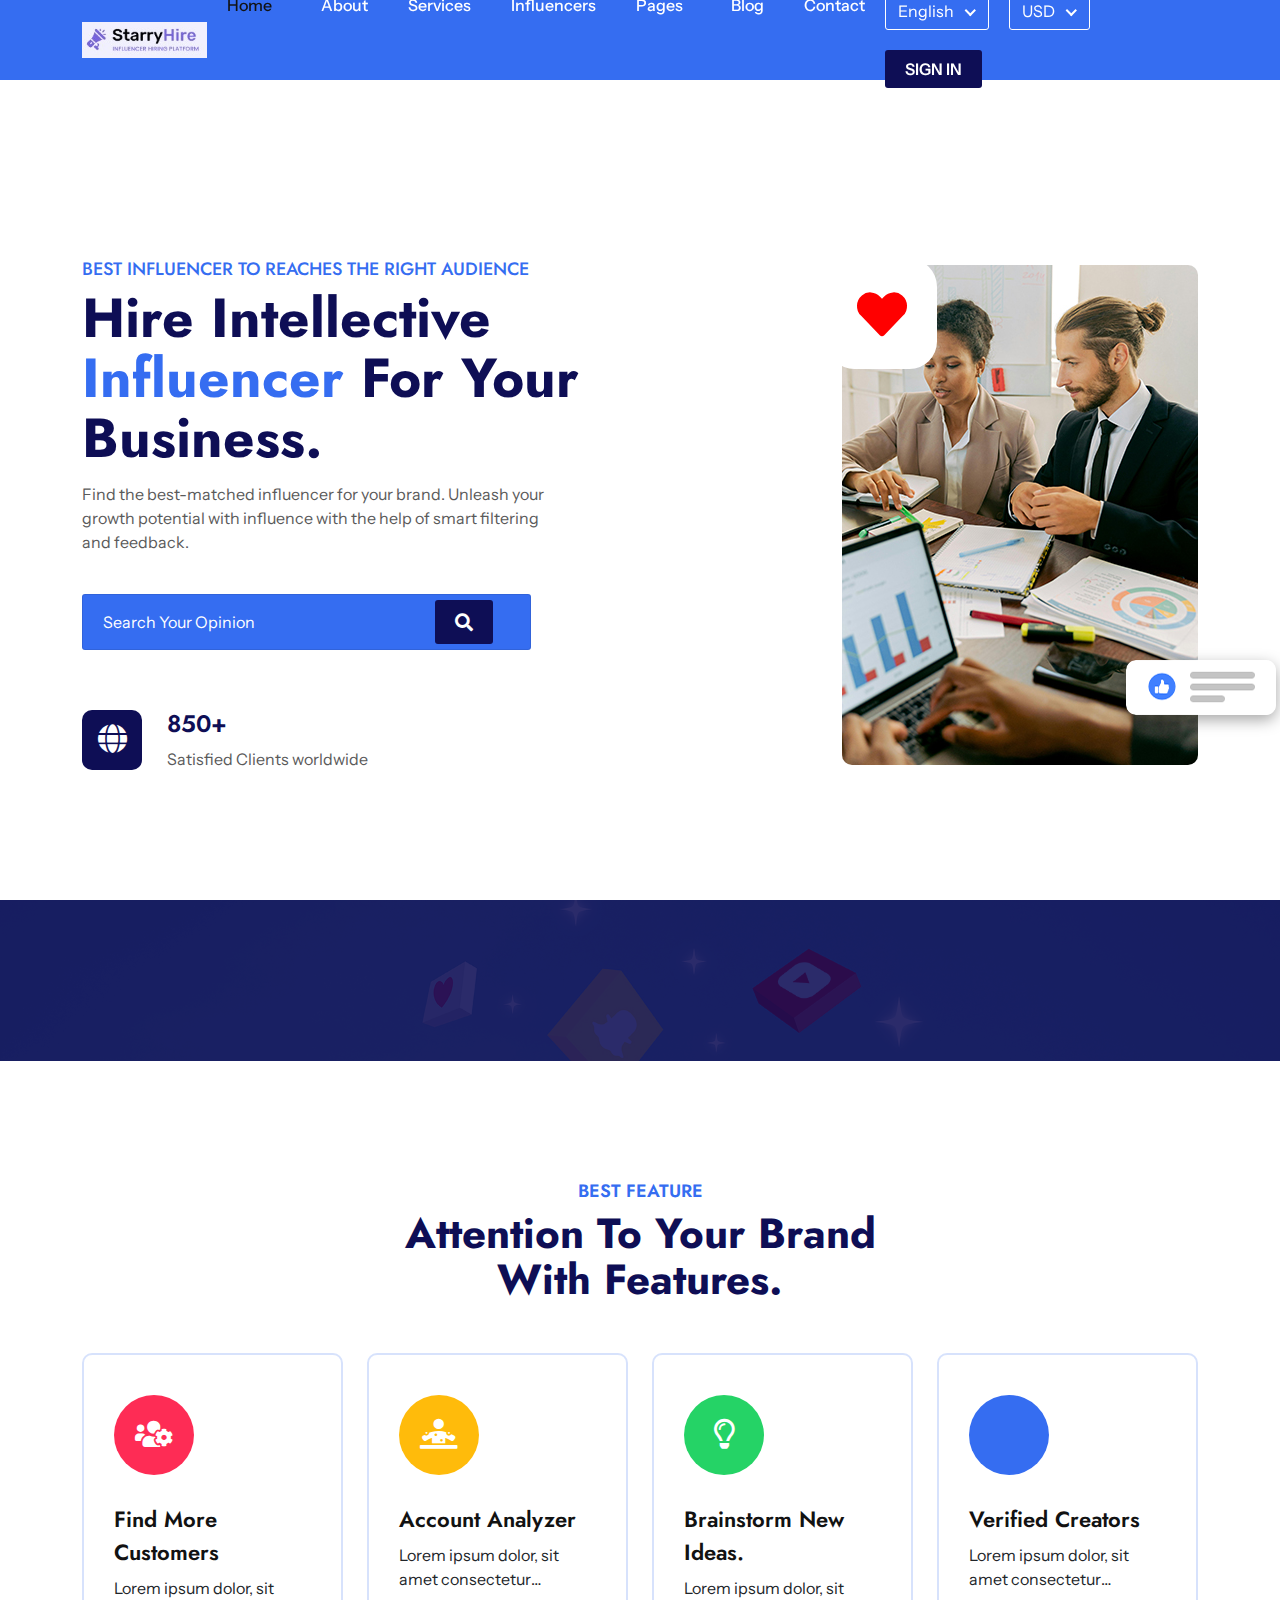
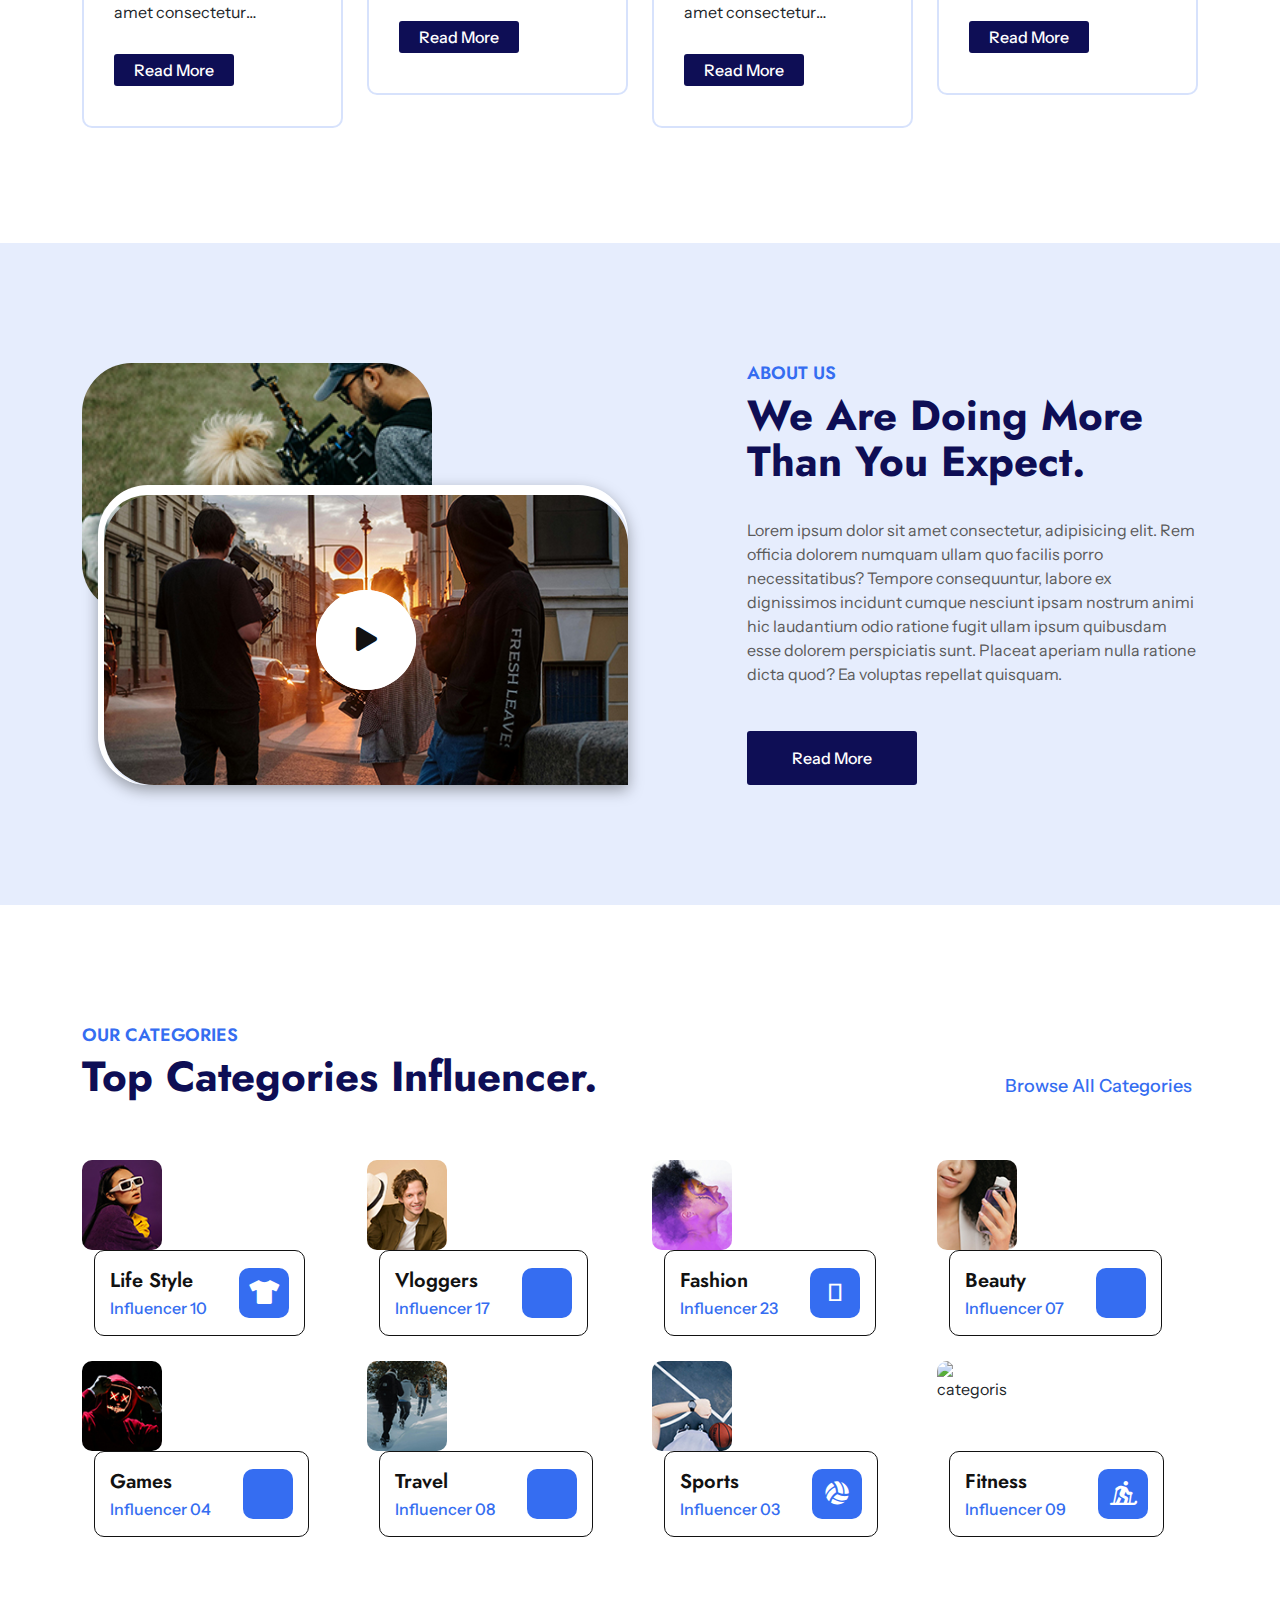
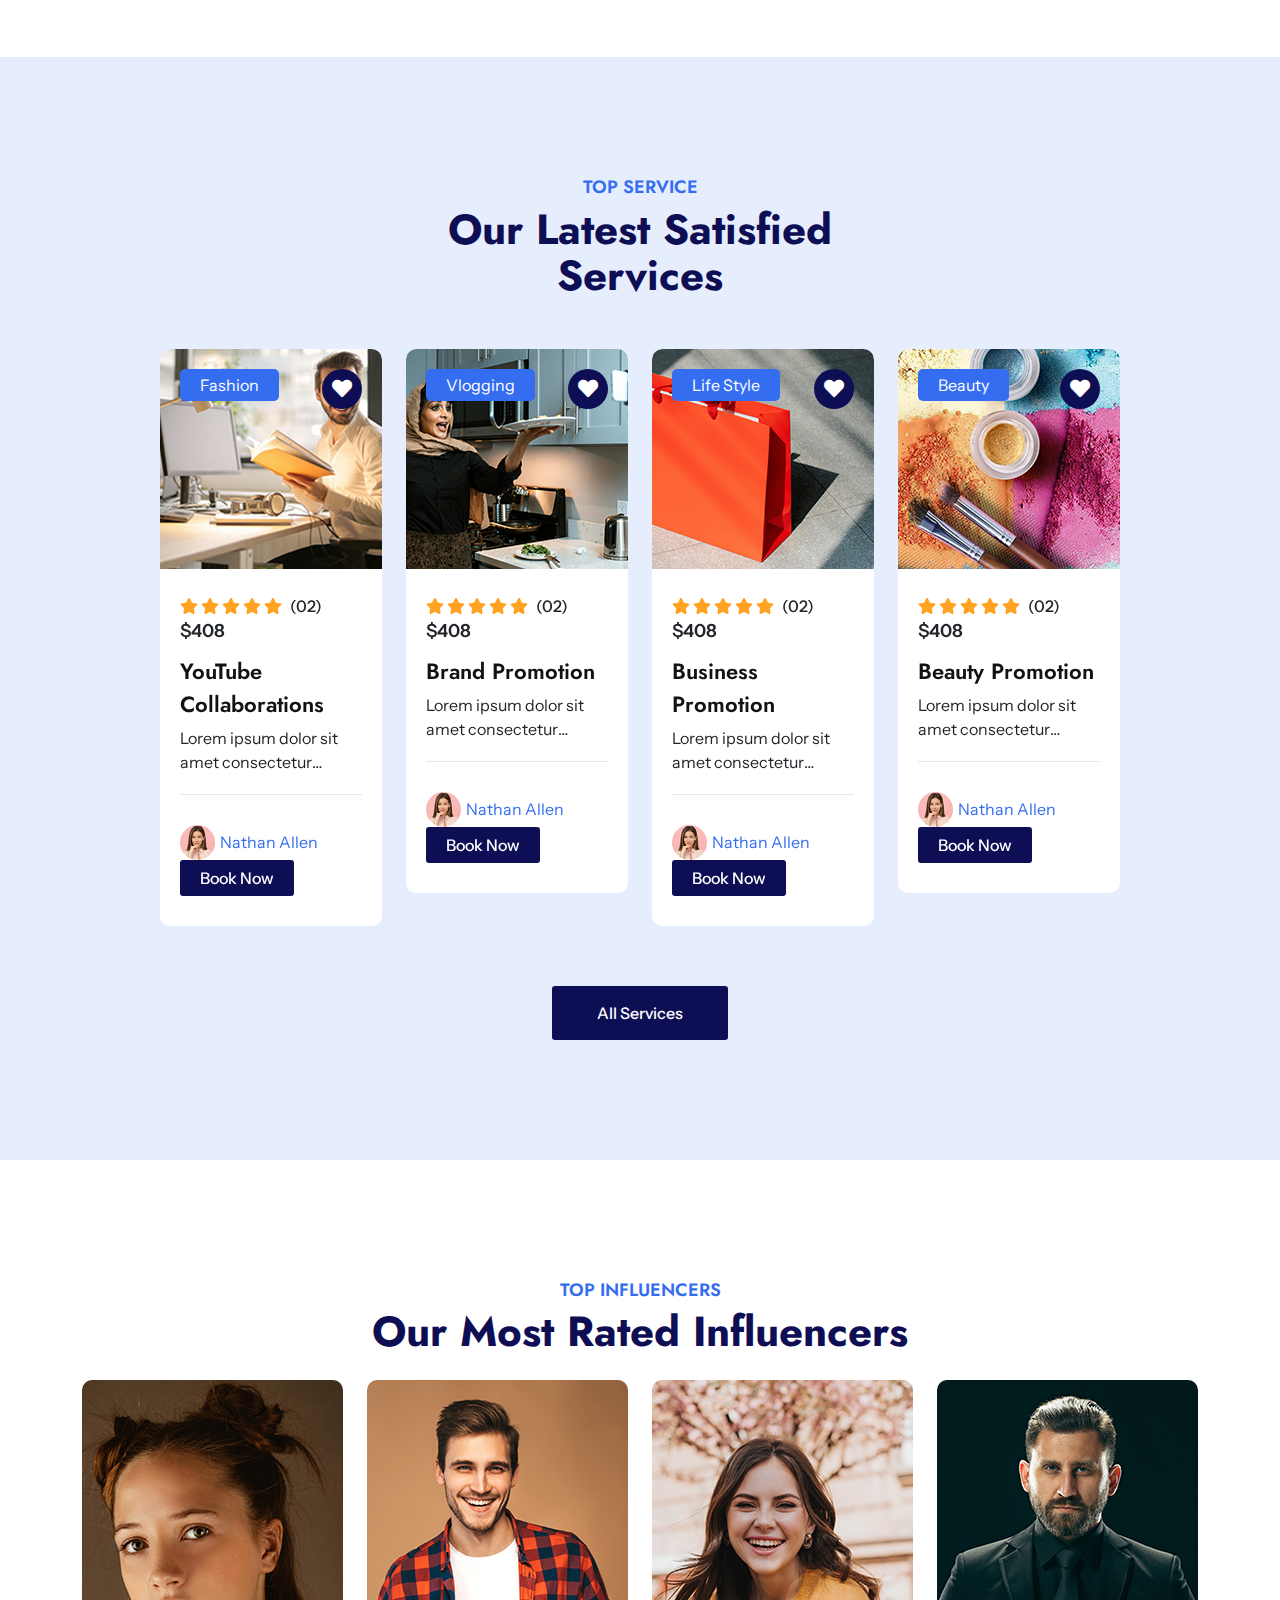
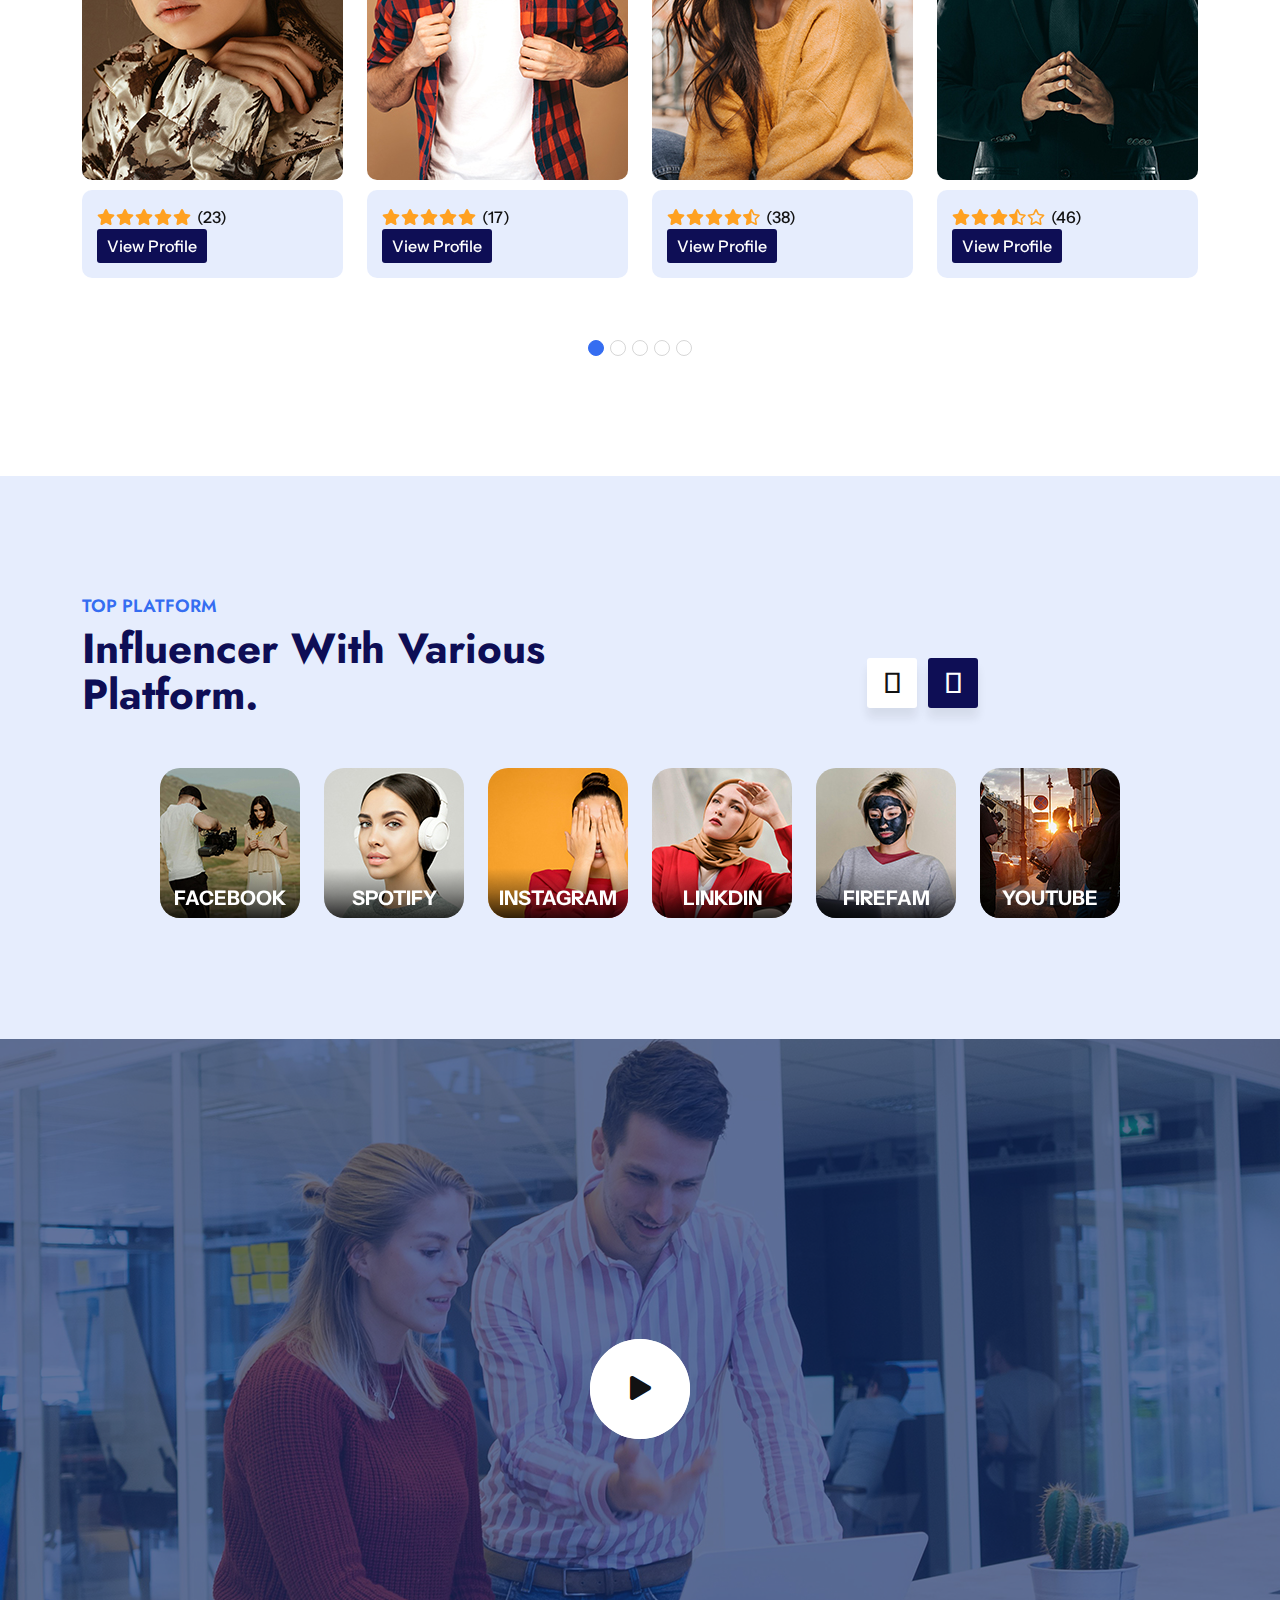
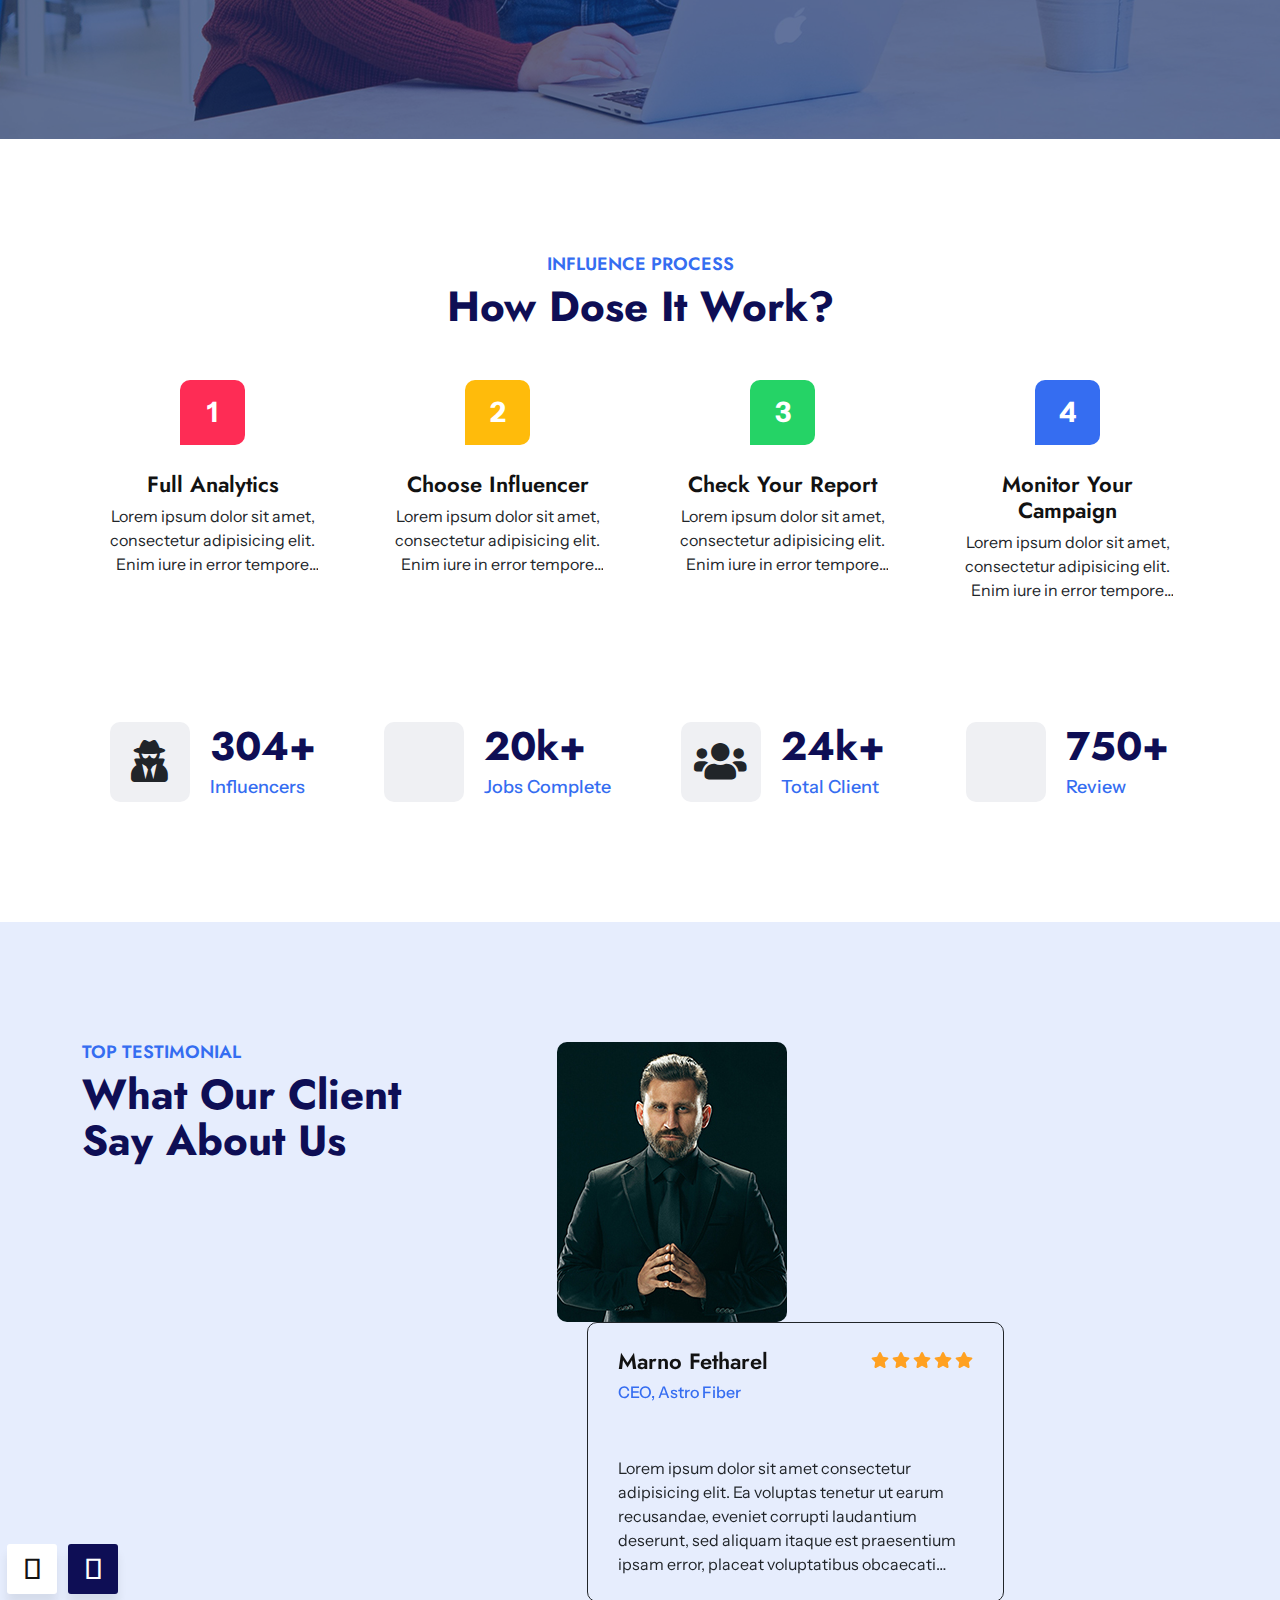
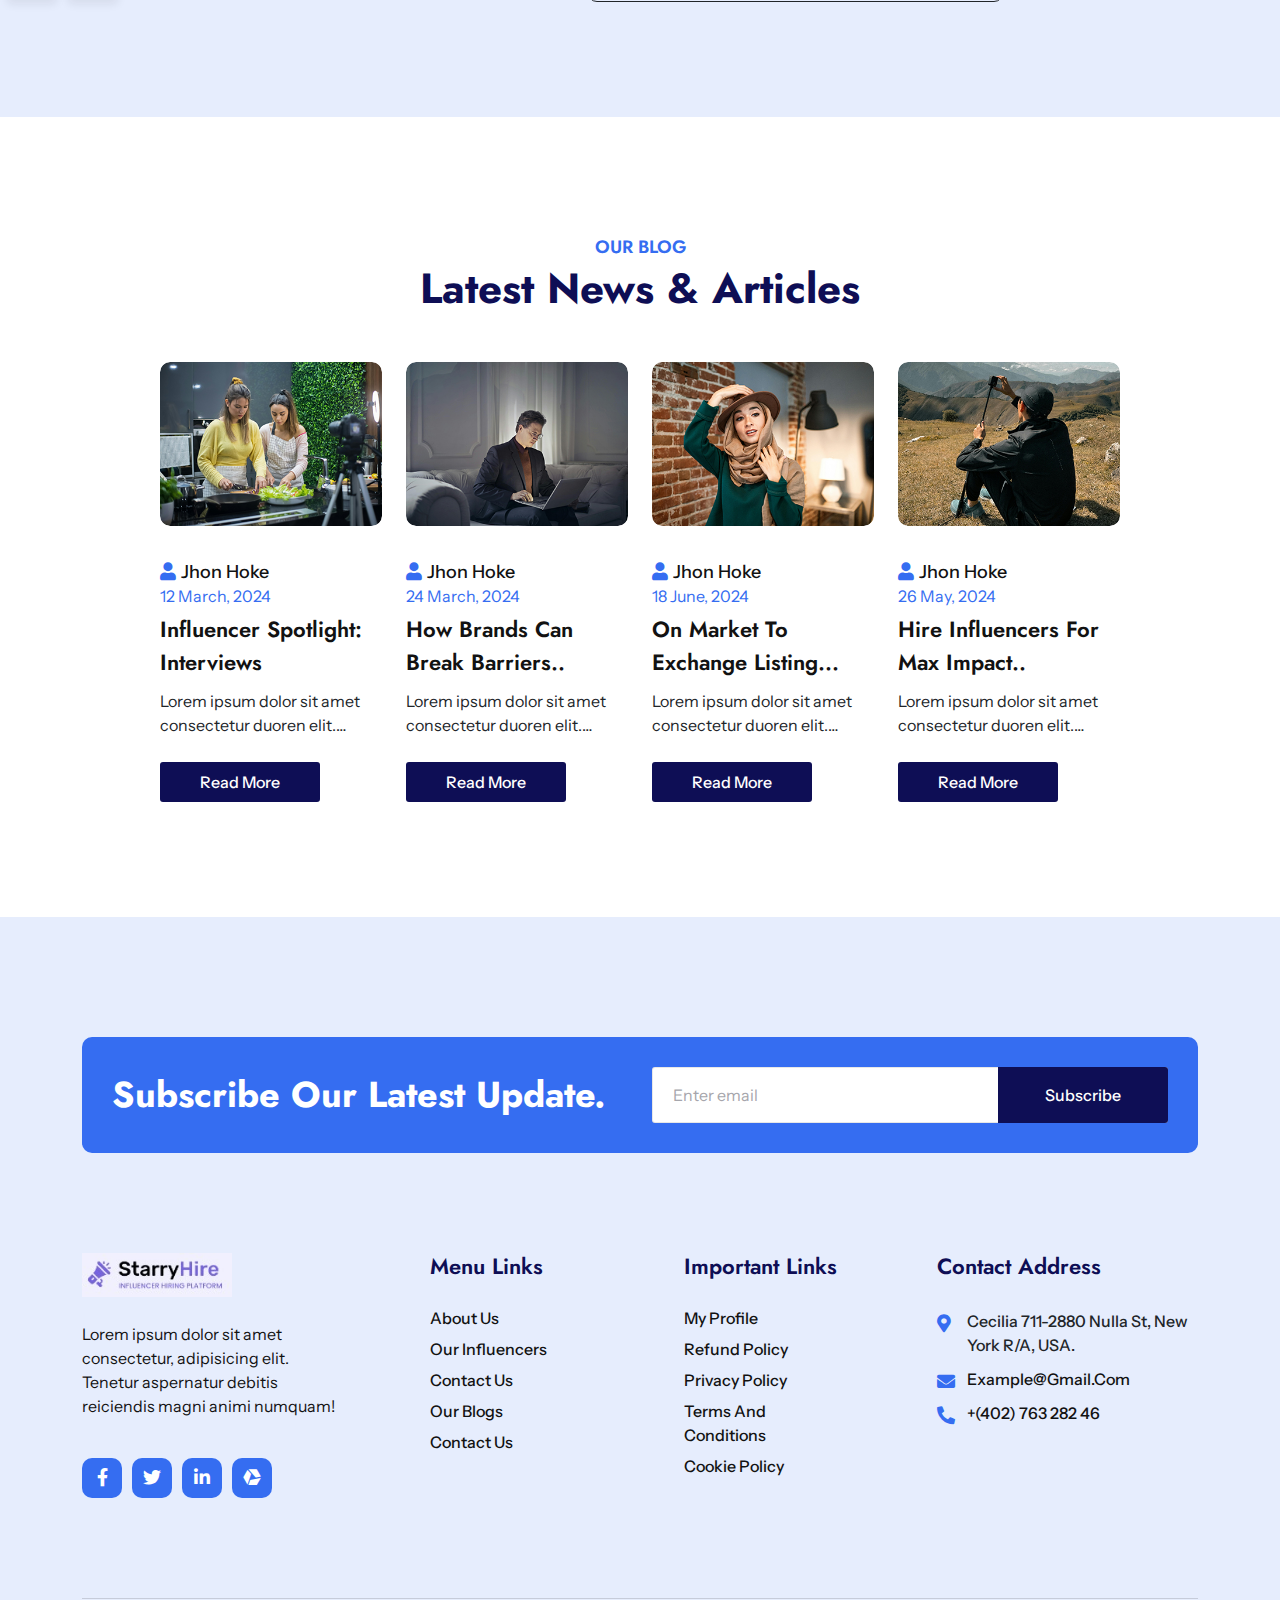
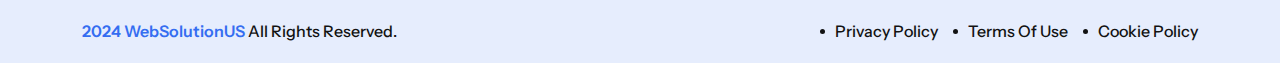
==== index.html @ b7e7173a "initial commit" ====
<!DOCTYPE html>
<html lang="en">

<head>
    <meta charset="UTF-8">
    <meta name="viewport"
        content="width=device-width, initial-scale=1.0, maximum-scale=1.0, minimum-scale=1.0, user-scalable=no" />
    <title>hirefam</title>
    <link rel="icon" type="image/png" href="images/favicon.png">
    <link rel="stylesheet" href="css/all.min.css">
    <link rel="stylesheet" href="css/bootstrap.min.css">
    <link rel="stylesheet" href="css/animate.css">
    <link rel="stylesheet" href="css/nice-select.css">
    <link rel="stylesheet" href="css/select2.min.css">
    <link rel="stylesheet" href="css/slick.css">
    <link rel="stylesheet" href="css/venobox.min.css">
    <link rel="stylesheet" href="css/spacing.css">
    <link rel="stylesheet" href="css/scroll_button.css">


    <link rel="stylesheet" href="css/style.css">
    <link rel="stylesheet" href="css/responsive.css">
</head>

<body>

    <!--============================
        MAIN MENU START
    =============================-->
    <nav class="navbar navbar-expand-lg main_menu">
        <div class="container">
            <a class="navbar-brand" href="index.html">
                <img src="images/logo.jpg" alt="Influencers" class="img-fluid">
            </a>
            <button class="navbar-toggler" type="button" data-bs-toggle="collapse"
                data-bs-target="#navbarSupportedContent" aria-controls="navbarSupportedContent" aria-expanded="false"
                aria-label="Toggle navigation">
                <i class="far fa-bars menu_icon_bar"></i>
                <i class="far fa-times close_icon_close"></i>
            </button>
            <div class="collapse navbar-collapse" id="navbarSupportedContent">
                <ul class="navbar-nav m-auto">
                    <li class="nav-item">
                        <a class="nav-link active" href="#">Home <i class="far fa-angle-down"></i></a>
                        <ul class="wsus__droap_menu">
                            <li><a href="index.html" class="active">Home 01</a></li>
                            <li><a href="index_2.html">Home 02</a></li>
                            <li><a href="index_3.html">Home 03</a></li>
                        </ul>
                    </li>
                    <li class="nav-item">
                        <a class="nav-link" href="about_us.html">About</a>
                    </li>
                    <li class="nav-item">
                        <a class="nav-link" href="#">services</a>
                    </li>
                    <li class="nav-item">
                        <a class="nav-link" href="#"> Influencers</a>
                    </li>
                    <li class="nav-item">
                        <a class="nav-link" href="#">Pages <i class="far fa-angle-down"></i></a>
                        <ul class="wsus__droap_menu">
                            <li><a href="#">pages 1</a></li>
                            <li><a href="#">pages 1</a></li>
                            <li><a href="#">pages 1</a></li>
                        </ul>
                    </li>
                    <li class="nav-item">
                        <a class="nav-link" href="#">Blog</a>
                    </li>
                    <li class="nav-item">
                        <a class="nav-link" href="#">contact</a>
                    </li>
                </ul>
                <ul class="wsus__right_menu d-flex flex-wrap align-items-center">
                    <li>
                        <select class="select_js">
                            <option>English</option>
                            <option>Arabic</option>
                            <option>Bangla</option>
                        </select>
                    </li>
                    <li>
                        <select class="select_js">
                            <option>USD</option>
                            <option>EUR</option>
                            <option>CAD</option>
                        </select>
                    </li>
                    <li><a href="#" class="common_btn">sign in</a></li>
                </ul>
            </div>
        </div>
    </nav>
    <!--============================
        MAIN MENU END
    =============================-->


    <!--============================
        BANNER START
    =============================-->
    <section class="wsus__banner">
        <div class="container">
            <div class="row  justify-content-between">
                <div class="col-xl-7">
                    <div class="wsus__banner_contant">
                        <h6>best Influencer to reaches the right audience</h6>
                        <h1>hire intellective <span>Influencer</span> for Your Business.</h1>
                        <p>Find the best-matched influencer for your brand. Unleash your growth potential with
                            influence with the help of smart filtering and feedback.</p>
                        <form action="#">
                            <input type="text" placeholder="search your opinion">
                            <button class="common_btn"><i class="fas fa-search"></i></button>
                        </form>
                        <div class="wsus__banner_contant_bottom">
                            <span class="icon"><i class="fas fa-globe"></i></span>
                            <div class="text">
                                <h5><span class="count">2500</span>+</h5>
                                <p>Satisfied Clients worldwide</p>
                            </div>
                        </div>
                    </div>
                </div>
                <div class="col-xl-4">
                    <div class="wsus__banner_img">
                        <div class="img">
                            <img src="images/banner_img.jpg" alt="banner img" class="img-fluid w-100">
                            <span><img src="images/like_shape.png" alt="shape" class="img-fluid w-100"></span>
                        </div>
                    </div>
                </div>
            </div>
        </div>
    </section>
    <!--============================
        BANNER END
    =============================-->


    <!--============================
        BRANDING START
    =============================-->
    <section class="wsus__branding">
        <div class="wsus__branding_overly pt_60 pb_60">
            <div class="container">
                <div class="row">
                    <div class="col-xl-12">
                        <div class="marquee_animi">
                            <ul class="wsus__branding_area d-flex flex-wrap">
                                <li><a href="#"><img src="images/brand_1.png" alt="brand" class="img-fluid w-100"></a>
                                </li>
                                <li><a href="#"><img src="images/brand_2.png" alt="brand" class="img-fluid w-100"></a>
                                </li>
                                <li><a href="#"><img src="images/brand_3.png" alt="brand" class="img-fluid w-100"></a>
                                </li>
                                <li><a href="#"><img src="images/brand_4.png" alt="brand" class="img-fluid w-100"></a>
                                </li>
                                <li><a href="#"><img src="images/brand_7.png" alt="brand" class="img-fluid w-100"></a>
                                </li>
                                <li><a href="#"><img src="images/brand_6.png" alt="brand" class="img-fluid w-100"></a>
                                </li>
                                <li><a href="#"><img src="images/brand_8.png" alt="brand" class="img-fluid w-100"></a>
                                </li>
                                <li><a href="#"><img src="images/brand_9.png" alt="brand" class="img-fluid w-100"></a>
                                </li>
                            </ul>
                        </div>
                    </div>
                </div>
            </div>
        </div>
    </section>
    <!--============================
        BRANDING END
    =============================-->


    <!--============================
        FEATURE START
    =============================-->
    <section class="wsus__feature pt_120 xs_pt_100 pb_115 xs_pb_95">
        <div class="container">
            <div class="row justify-content-center">
                <div class="col-xl-6">
                    <div class="wsus__section_heading mb_25">
                        <h6>Best Feature</h6>
                        <h2>Attention To Your Brand with Features.</h2>
                    </div>
                </div>
            </div>
            <div class="row">
                <div class="col-xl-3">
                    <div class="wsus__feature_item">
                        <span class="red"><i class="fas fa-users-cog"></i></span>
                        <a href="#" class="title">Find More Customers</a>
                        <p>Lorem ipsum dolor, sit amet consectetur adipisicing elit. Doloribus, voluptatum fugit ex
                            voluptate repudiandae consequuntur.</p>
                        <a href="#" class="link common_btn">read more</a>
                    </div>
                </div>
                <div class="col-xl-3">
                    <div class="wsus__feature_item">
                        <span class="yellow"><i class="fas fa-diagnoses"></i></span>
                        <a href="#" class="title">Account Analyzer</a>
                        <p>Lorem ipsum dolor, sit amet consectetur adipisicing elit. Doloribus, voluptatum fugit ex
                            voluptate repudiandae consequuntur.</p>
                        <a href="#" class="link common_btn">read more</a>
                    </div>
                </div>
                <div class="col-xl-3">
                    <div class="wsus__feature_item">
                        <span class="green"><i class="far fa-lightbulb"></i></span>
                        <a href="#" class="title">Brainstorm New Ideas.</a>
                        <p>Lorem ipsum dolor, sit amet consectetur adipisicing elit. Doloribus, voluptatum fugit ex
                            voluptate repudiandae consequuntur.</p>
                        <a href="#" class="link common_btn">read more</a>
                    </div>
                </div>
                <div class="col-xl-3">
                    <div class="wsus__feature_item">
                        <span><i class="fas fa-badge-check"></i></span>
                        <a href="#" class="title">Verified Creators</a>
                        <p>Lorem ipsum dolor, sit amet consectetur adipisicing elit. Doloribus, voluptatum fugit ex
                            voluptate repudiandae consequuntur.</p>
                        <a href="#" class="link common_btn">read more</a>
                    </div>
                </div>
            </div>
        </div>
    </section>
    <!--============================
        FEATURE END
    =============================-->


    <!--============================
        ABOUT US START
    =============================-->
    <section class="wsus__about_us pt_120 xs_pt_100 pb_120 xs_pb_100">
        <div class="container">
            <div class="row justify-content-between">
                <div class="col-xl-6">
                    <div class="wsus__about_img">
                        <div class="img_1">
                            <img src="images/about_img_1.jpg" alt="about" class="img-fluid w-100">
                        </div>
                        <div class="img_2">
                            <img src="images/about_img_2.jpg" alt="about" class="img-fluid w-100">
                            <a class="play_btn venobox" data-autoplay="true" data-vbtype="video"
                                href="https://youtu.be/rNSIwjmynYQ?si=HcuafUasLup7qlLS">
                                <i class="fas fa-play"></i>
                            </a>
                        </div>
                    </div>
                </div>
                <div class="col-xl-5">
                    <div class="wsus__section_heading wsus__section_heading_left wsus__about_text">
                        <h6>about us</h6>
                        <h2>We Are Doing More Than You Expect.</h2>
                        <p>Lorem ipsum dolor sit amet consectetur, adipisicing elit. Rem officia dolorem numquam ullam
                            quo facilis porro necessitatibus? Tempore consequuntur, labore ex dignissimos incidunt
                            cumque nesciunt ipsam nostrum animi hic laudantium odio ratione fugit ullam ipsum quibusdam
                            esse dolorem perspiciatis sunt. Placeat aperiam nulla ratione dicta quod? Ea voluptas
                            repellat quisquam.</p>
                        <a href="#" class="common_btn">read more</a>
                    </div>
                </div>
            </div>
        </div>
    </section>
    <!--============================
        ABOUT US END
    =============================-->


    <!--============================
        CATEGORIES START
    =============================-->
    <section class="wsus__categories pt_120 xs_pt_100 pb_120 xs_pb_100">
        <div class="container">
            <div class="row mb_35">
                <div class="col-xl-6">
                    <div class="wsus__section_heading wsus__section_heading_left">
                        <h6>our Categories</h6>
                        <h2>top Categories Influencer.</h2>
                    </div>
                </div>
                <div class="col-xl-6">
                    <div class="wsus__categories_btn">
                        <a href="#">browse all categories<i class="far fa-long-arrow-right"></i></a>
                    </div>
                </div>
            </div>
            <div class="row">
                <div class="col-xl-3">
                    <div class="wsus__categories_item">
                        <div class="img">
                            <img src="images/categoris_1.jpg" alt="categoris" class="img-fluid w-100">
                        </div>
                        <a href="#" class="wsus__categories_item_content">
                            <div class="text">
                                <b class="title">Life Style</b>
                                <p>Influencer 10</p>
                            </div>
                            <span><i class="fas fa-tshirt"></i></span>
                        </a>
                    </div>
                </div>
                <div class="col-xl-3">
                    <div class="wsus__categories_item">
                        <div class="img">
                            <img src="images/categoris_4.jpg" alt="categoris" class="img-fluid w-100">
                        </div>
                        <a href="#" class="wsus__categories_item_content">
                            <div class="text">
                                <b class="title">Vloggers</b>
                                <p>Influencer 17</p>
                            </div>
                            <span><i class="fas fa-camera-home"></i></span>
                        </a>
                    </div>
                </div>
                <div class="col-xl-3">
                    <div class="wsus__categories_item">
                        <div class="img">
                            <img src="images/categoris_2.jpg" alt="categoris" class="img-fluid w-100">
                        </div>
                        <a href="#" class="wsus__categories_item_content">
                            <div class="text">
                                <b class="title">Fashion</b>
                                <p>Influencer 23</p>
                            </div>
                            <span><i class="fad fa-vest-patches"></i></span>
                        </a>
                    </div>
                </div>
                <div class="col-xl-3">
                    <div class="wsus__categories_item">
                        <div class="img">
                            <img src="images/categoris_3.jpg" alt="categoris" class="img-fluid w-100">
                        </div>
                        <a href="#" class="wsus__categories_item_content">
                            <div class="text">
                                <b class="title">Beauty</b>
                                <p>Influencer 07</p>
                            </div>
                            <span><i class="fas fa-paw-claws"></i></span>
                        </a>
                    </div>
                </div>
                <div class="col-xl-3">
                    <div class="wsus__categories_item">
                        <div class="img">
                            <img src="images/categoris_5.jpg" alt="categoris" class="img-fluid w-100">
                        </div>
                        <a href="#" class="wsus__categories_item_content">
                            <div class="text">
                                <b class="title">games</b>
                                <p>Influencer 04</p>
                            </div>
                            <span><i class="fas fa-gamepad-alt"></i></span>
                        </a>
                    </div>
                </div>
                <div class="col-xl-3">
                    <div class="wsus__categories_item">
                        <div class="img">
                            <img src="images/categoris_8.jpg" alt="categoris" class="img-fluid w-100">
                        </div>
                        <a href="#" class="wsus__categories_item_content">
                            <div class="text">
                                <b class="title">travel</b>
                                <p>Influencer 08</p>
                            </div>
                            <span><i class="fas fa-tree-palm"></i></span>
                        </a>
                    </div>
                </div>
                <div class="col-xl-3">
                    <div class="wsus__categories_item">
                        <div class="img">
                            <img src="images/categoris_6.jpg" alt="categoris" class="img-fluid w-100">
                        </div>
                        <a href="#" class="wsus__categories_item_content">
                            <div class="text">
                                <b class="title">sports</b>
                                <p>Influencer 03</p>
                            </div>
                            <span><i class="fas fa-volleyball-ball"></i></span>
                        </a>
                    </div>
                </div>
                <div class="col-xl-3">
                    <div class="wsus__categories_item">
                        <div class="img">
                            <img src="images/categoris_7.jpg" alt="categoris" class="img-fluid w-100">
                        </div>
                        <a href="#" class="wsus__categories_item_content">
                            <div class="text">
                                <b class="title">fitness</b>
                                <p>Influencer 09</p>
                            </div>
                            <span><i class="fas fa-skiing-nordic"></i></span>
                        </a>
                    </div>
                </div>
            </div>
        </div>
    </section>
    <!--============================
        CATEGORIES END
    =============================-->


    <!--============================
        SERVICE START
    =============================-->
    <section class="wsus__service pt_120 xs_pt_100 pb_120 xs_pb_100">
        <div class="container">
            <div class="row justify-content-center">
                <div class="col-xl-6">
                    <div class="wsus__section_heading mb_25">
                        <h6>top service</h6>
                        <h2>our Latest satisfied services</h2>
                    </div>
                </div>
            </div>
        </div>
        <div class="wsus__service_area">
            <div class="row service_slider">
                <div class="col-xl-3">
                    <div class="wsus__service_item">
                        <div class="img">
                            <img src="images/service_1.jpg" alt="service" class="img-fluid w-100">
                            <a href="#" class="feature">Fashion</a>
                            <a href="#" class="wishlist"><i class="fas fa-heart"></i></a>
                        </div>
                        <div class="wsus__service_item_text">
                            <div class="rating">
                                <p>
                                    <i class="fas fa-star"></i>
                                    <i class="fas fa-star"></i>
                                    <i class="fas fa-star"></i>
                                    <i class="fas fa-star"></i>
                                    <i class="fas fa-star"></i>
                                    <b>(02)</b>
                                </p>
                                <span>$408</span>
                            </div>
                            <a href="#" class="title">YouTube Collaborations</a>
                            <p class="description">Lorem ipsum dolor sit amet consectetur adipisicing elit. Adipisci ab
                                odit nulla voluptatibus laborum deleniti.</p>

                            <div class="wsus__service_item_bottom">
                                <a href="#" class="img_2">
                                    <img src="images/service_fame.jpg" alt="influencer" class="img-fluid w-100">
                                    <span class="name">nathan allen</span>
                                </a>
                                <a href="#" class="common_btn">book now</a>
                            </div>
                        </div>
                    </div>
                </div>
                <div class="col-xl-3">
                    <div class="wsus__service_item">
                        <div class="img">
                            <img src="images/service_2.jpg" alt="service" class="img-fluid w-100">
                            <a href="#" class="feature">vlogging</a>
                            <a href="#" class="wishlist"><i class="fas fa-heart"></i></a>
                        </div>
                        <div class="wsus__service_item_text">
                            <div class="rating">
                                <p>
                                    <i class="fas fa-star"></i>
                                    <i class="fas fa-star"></i>
                                    <i class="fas fa-star"></i>
                                    <i class="fas fa-star"></i>
                                    <i class="fas fa-star"></i>
                                    <b>(02)</b>
                                </p>
                                <span>$408</span>
                            </div>
                            <a href="#" class="title">Brand Promotion</a>
                            <p class="description">Lorem ipsum dolor sit amet consectetur adipisicing elit. Adipisci ab
                                odit nulla voluptatibus laborum deleniti.</p>

                            <div class="wsus__service_item_bottom">
                                <a href="#" class="img_2">
                                    <img src="images/service_fame.jpg" alt="influencer" class="img-fluid w-100">
                                    <span class="name">nathan allen</span>
                                </a>
                                <a href="#" class="common_btn">book now</a>
                            </div>
                        </div>
                    </div>
                </div>
                <div class="col-xl-3">
                    <div class="wsus__service_item">
                        <div class="img">
                            <img src="images/service_3.jpg" alt="service" class="img-fluid w-100">
                            <a href="#" class="feature">life style</a>
                            <a href="#" class="wishlist"><i class="fas fa-heart"></i></a>
                        </div>
                        <div class="wsus__service_item_text">
                            <div class="rating">
                                <p>
                                    <i class="fas fa-star"></i>
                                    <i class="fas fa-star"></i>
                                    <i class="fas fa-star"></i>
                                    <i class="fas fa-star"></i>
                                    <i class="fas fa-star"></i>
                                    <b>(02)</b>
                                </p>
                                <span>$408</span>
                            </div>
                            <a href="#" class="title">Business Promotion</a>
                            <p class="description">Lorem ipsum dolor sit amet consectetur adipisicing elit. Adipisci ab
                                odit nulla voluptatibus laborum deleniti.</p>

                            <div class="wsus__service_item_bottom">
                                <a href="#" class="img_2">
                                    <img src="images/service_fame.jpg" alt="influencer" class="img-fluid w-100">
                                    <span class="name">nathan allen</span>
                                </a>
                                <a href="#" class="common_btn">book now</a>
                            </div>
                        </div>
                    </div>
                </div>
                <div class="col-xl-3">
                    <div class="wsus__service_item">
                        <div class="img">
                            <img src="images/service_4.jpg" alt="service" class="img-fluid w-100">
                            <a href="#" class="feature">Beauty</a>
                            <a href="#" class="wishlist"><i class="fas fa-heart"></i></a>
                        </div>
                        <div class="wsus__service_item_text">
                            <div class="rating">
                                <p>
                                    <i class="fas fa-star"></i>
                                    <i class="fas fa-star"></i>
                                    <i class="fas fa-star"></i>
                                    <i class="fas fa-star"></i>
                                    <i class="fas fa-star"></i>
                                    <b>(02)</b>
                                </p>
                                <span>$408</span>
                            </div>
                            <a href="#" class="title">Beauty Promotion</a>
                            <p class="description">Lorem ipsum dolor sit amet consectetur adipisicing elit. Adipisci ab
                                odit nulla voluptatibus laborum deleniti.</p>

                            <div class="wsus__service_item_bottom">
                                <a href="#" class="img_2">
                                    <img src="images/service_fame.jpg" alt="influencer" class="img-fluid w-100">
                                    <span class="name">nathan allen</span>
                                </a>
                                <a href="#" class="common_btn">book now</a>
                            </div>
                        </div>
                    </div>
                </div>
                <div class="col-xl-3">
                    <div class="wsus__service_item">
                        <div class="img">
                            <img src="images/service_2.jpg" alt="service" class="img-fluid w-100">
                            <a href="#" class="feature">vlogging</a>
                            <a href="#" class="wishlist"><i class="fas fa-heart"></i></a>
                        </div>
                        <div class="wsus__service_item_text">
                            <div class="rating">
                                <p>
                                    <i class="fas fa-star"></i>
                                    <i class="fas fa-star"></i>
                                    <i class="fas fa-star"></i>
                                    <i class="fas fa-star"></i>
                                    <i class="fas fa-star"></i>
                                    <b>(02)</b>
                                </p>
                                <span>$408</span>
                            </div>
                            <a href="#" class="title">Brand Promotion</a>
                            <p class="description">Lorem ipsum dolor sit amet consectetur adipisicing elit. Adipisci ab
                                odit nulla voluptatibus laborum deleniti.</p>

                            <div class="wsus__service_item_bottom">
                                <a href="#" class="img_2">
                                    <img src="images/service_fame.jpg" alt="influencer" class="img-fluid w-100">
                                    <span class="name">nathan allen</span>
                                </a>
                                <a href="#" class="common_btn">book now</a>
                            </div>
                        </div>
                    </div>
                </div>
            </div>
        </div>
        <div class="container">
            <div class="row">
                <div class="col-xl-12">
                    <div class="wsus__service_btn mt_60">
                        <a href="#" class="common_btn">all services</a>
                    </div>
                </div>
            </div>
        </div>
    </section>
    <!--============================
        SERVICE END
    =============================-->


    <!--============================
        INFLUENCER START
    =============================-->
    <section class="wsus__influencer pt_120 xs_pt_100 pb_120 xs_pb_100">
        <div class="container">
            <div class="row justify-content-center">
                <div class="col-xl-6">
                    <div class="wsus__section_heading mb_25">
                        <h6>top Influencers</h6>
                        <h2>Our most rated Influencers</h2>
                    </div>
                </div>
            </div>
            <div class="row influencer_slider">
                <div class="col-xl-3">
                    <div class="wsus__influencer_item">
                        <div class="wsus__influencer_img">
                            <img src="images/influencer_1.jpg" alt="Influencer" class="img-fluid w-100">
                            <div class="text">
                                <a href="#" class="title">ada loveless</a>
                                <p>Beauty <span>(225k followers)</span></p>
                            </div>
                            <ul class="icon">
                                <li><a href="#"><i class="fab fa-twitter" aria-hidden="true"></i></a></li>
                                <li><a href="#"><i class="fab fa-facebook-f" aria-hidden="true"></i></a></li>
                                <li><a href="#"><i class="fab fa-linkedin-in" aria-hidden="true"></i></a></li>
                            </ul>
                        </div>
                        <div class="wsus__influencer_rating">
                            <p>
                                <i class="fas fa-star"></i>
                                <i class="fas fa-star"></i>
                                <i class="fas fa-star"></i>
                                <i class="fas fa-star"></i>
                                <i class="fas fa-star"></i>
                                <b>(23)</b>
                            </p>
                            <a href="#" class="common_btn">view profile</a>
                        </div>
                    </div>
                </div>
                <div class="col-xl-3">
                    <div class="wsus__influencer_item">
                        <div class="wsus__influencer_img">
                            <img src="images/influencer_2.jpg" alt="Influencer" class="img-fluid w-100">
                            <div class="text">
                                <a href="#" class="title">hope man</a>
                                <p>vlogger <span>(303k followers)</span></p>
                            </div>
                            <ul class="icon">
                                <li><a href="#"><i class="fab fa-twitter" aria-hidden="true"></i></a></li>
                                <li><a href="#"><i class="fab fa-facebook-f" aria-hidden="true"></i></a></li>
                                <li><a href="#"><i class="fab fa-linkedin-in" aria-hidden="true"></i></a></li>
                            </ul>
                        </div>
                        <div class="wsus__influencer_rating">
                            <p>
                                <i class="fas fa-star"></i>
                                <i class="fas fa-star"></i>
                                <i class="fas fa-star"></i>
                                <i class="fas fa-star"></i>
                                <i class="fas fa-star"></i>
                                <b>(17)</b>
                            </p>
                            <a href="#" class="common_btn">view profile</a>
                        </div>
                    </div>
                </div>
                <div class="col-xl-3">
                    <div class="wsus__influencer_item">
                        <div class="wsus__influencer_img">
                            <img src="images/influencer_3.jpg" alt="Influencer" class="img-fluid w-100">
                            <div class="text">
                                <a href="#" class="title">angelo markel</a>
                                <p>life style <span>(105k followers)</span></p>
                            </div>
                            <ul class="icon">
                                <li><a href="#"><i class="fab fa-twitter" aria-hidden="true"></i></a></li>
                                <li><a href="#"><i class="fab fa-facebook-f" aria-hidden="true"></i></a></li>
                                <li><a href="#"><i class="fab fa-linkedin-in" aria-hidden="true"></i></a></li>
                            </ul>
                        </div>
                        <div class="wsus__influencer_rating">
                            <p>
                                <i class="fas fa-star"></i>
                                <i class="fas fa-star"></i>
                                <i class="fas fa-star"></i>
                                <i class="fas fa-star"></i>
                                <i class="fas fa-star-half-alt"></i>
                                <b>(38)</b>
                            </p>
                            <a href="#" class="common_btn">view profile</a>
                        </div>
                    </div>
                </div>
                <div class="col-xl-3">
                    <div class="wsus__influencer_item">
                        <div class="wsus__influencer_img">
                            <img src="images/influencer_4.jpg" alt="Influencer" class="img-fluid w-100">
                            <div class="text">
                                <a href="#" class="title">cristoper hope</a>
                                <p>sports <span>(205k followers)</span></p>
                            </div>
                            <ul class="icon">
                                <li><a href="#"><i class="fab fa-twitter" aria-hidden="true"></i></a></li>
                                <li><a href="#"><i class="fab fa-facebook-f" aria-hidden="true"></i></a></li>
                                <li><a href="#"><i class="fab fa-linkedin-in" aria-hidden="true"></i></a></li>
                            </ul>
                        </div>
                        <div class="wsus__influencer_rating">
                            <p>
                                <i class="fas fa-star"></i>
                                <i class="fas fa-star"></i>
                                <i class="fas fa-star"></i>
                                <i class="fas fa-star-half-alt"></i>
                                <i class="far fa-star"></i>
                                <b>(46)</b>
                            </p>
                            <a href="#" class="common_btn">view profile</a>
                        </div>
                    </div>
                </div>
                <div class="col-xl-3">
                    <div class="wsus__influencer_item">
                        <div class="wsus__influencer_img">
                            <img src="images/influencer_2.jpg" alt="Influencer" class="img-fluid w-100">
                            <div class="text">
                                <a href="#" class="title">hope man</a>
                                <p>vlogger <span>(303k followers)</span></p>
                            </div>
                            <ul class="icon">
                                <li><a href="#"><i class="fab fa-twitter" aria-hidden="true"></i></a></li>
                                <li><a href="#"><i class="fab fa-facebook-f" aria-hidden="true"></i></a></li>
                                <li><a href="#"><i class="fab fa-linkedin-in" aria-hidden="true"></i></a></li>
                            </ul>
                        </div>
                        <div class="wsus__influencer_rating">
                            <p>
                                <i class="fas fa-star"></i>
                                <i class="fas fa-star"></i>
                                <i class="fas fa-star"></i>
                                <i class="fas fa-star"></i>
                                <i class="fas fa-star"></i>
                                <b>(17)</b>
                            </p>
                            <a href="#" class="common_btn">view profile</a>
                        </div>
                    </div>
                </div>
            </div>
        </div>
    </section>
    <!--============================
        INFLUENCER END
    =============================-->


    <!--============================
        PLATFORM START
    =============================-->
    <section class="wsus__platform pt_120 xs_pt_100 pb_115 xs_pb_95">
        <div class="container">
            <div class="row mb_50">
                <div class="col-xl-7">
                    <div class="wsus__section_heading wsus__section_heading_left">
                        <h6>top Platform</h6>
                        <h2> Influencer With Various Platform.</h2>
                    </div>
                </div>
            </div>
        </div>
        <div class="wsus__platform_area">
            <div class="row platform_slider">
                <div class="col-xl-2">
                    <a href="#" class="wsus__platform_item">
                        <img src="images/platform_1.jpg" alt="platform" class="img-fluid w-100">
                        <div class="name">
                            <span>facebook</span>
                        </div>
                    </a>
                </div>
                <div class="col-xl-2">
                    <a href="#" class="wsus__platform_item">
                        <img src="images/platform_6.jpg" alt="platform" class="img-fluid w-100">
                        <div class="name">
                            <span>spotify</span>
                        </div>
                    </a>
                </div>
                <div class="col-xl-2">
                    <a href="#" class="wsus__platform_item">
                        <img src="images/platform_3.jpg" alt="platform" class="img-fluid w-100">
                        <div class="name">
                            <span>instagram</span>
                        </div>
                    </a>
                </div>
                <div class="col-xl-2">
                    <a href="#" class="wsus__platform_item">
                        <img src="images/platform_4.jpg" alt="platform" class="img-fluid w-100">
                        <div class="name">
                            <span>linkdin</span>
                        </div>
                    </a>
                </div>
                <div class="col-xl-2">
                    <a href="#" class="wsus__platform_item">
                        <img src="images/platform_5.jpg" alt="platform" class="img-fluid w-100">
                        <div class="name">
                            <span>firefam</span>
                        </div>
                    </a>
                </div>
                <div class="col-xl-2">
                    <a href="#" class="wsus__platform_item">
                        <img src="images/platform_2.jpg" alt="platform" class="img-fluid w-100">
                        <div class="name">
                            <span>youtube</span>
                        </div>
                    </a>
                </div>
                <div class="col-xl-2">
                    <a href="#" class="wsus__platform_item">
                        <img src="images/platform_3.jpg" alt="platform" class="img-fluid w-100">
                        <div class="name">
                            <span>instagram</span>
                        </div>
                    </a>
                </div>
            </div>
        </div>
    </section>
    <!--============================
        PLATFORM END
    =============================-->


    <!--============================
        VIDEO START
    =============================-->
    <section class="wsus__video" style="background: url(images/video_bg.jpg);">
        <div class="wsus__video_overly">
            <div class="container">
                <div class="row">
                    <div class="col-12">
                        <a class="play_btn venobox" data-autoplay="true" data-vbtype="video"
                            href="https://youtu.be/rNSIwjmynYQ?si=HcuafUasLup7qlLS">
                            <i class="fas fa-play"></i>
                        </a>
                    </div>
                </div>
            </div>
        </div>
    </section>
    <!--============================
        VIDEO END
    =============================-->


    <!--============================
        PROCESS START
    =============================-->
    <section class="wsus__process pt_115 xs_pt_95 pb_120 xs_pb_100">
        <div class="container">
            <div class="row justify-content-center">
                <div class="col-xl-6">
                    <div class="wsus__section_heading mb_25">
                        <h6>Influence Process</h6>
                        <h2>How Dose It Work?</h2>
                    </div>
                </div>
            </div>
            <div class="row">
                <div class="col-xl-3">
                    <div class="wsus__process_item">
                        <span class="red">1</span>
                        <h4 class="title">Full Analytics</h4>
                        <p>Lorem ipsum dolor sit amet, consectetur adipisicing elit. Enim iure in error tempore impedit.
                            Iste excepturi adipisci non animi dolores!</p>
                    </div>
                </div>
                <div class="col-xl-3">
                    <div class="wsus__process_item">
                        <span class="yellow">2</span>
                        <h4 class="title">Choose Influencer</h4>
                        <p>Lorem ipsum dolor sit amet, consectetur adipisicing elit. Enim iure in error tempore impedit.
                            Iste excepturi adipisci non animi dolores!</p>
                    </div>
                </div>
                <div class="col-xl-3">
                    <div class="wsus__process_item">
                        <span class="green">3</span>
                        <h4 class="title">Check Your Report</h4>
                        <p>Lorem ipsum dolor sit amet, consectetur adipisicing elit. Enim iure in error tempore impedit.
                            Iste excepturi adipisci non animi dolores!</p>
                    </div>
                </div>
                <div class="col-xl-3">
                    <div class="wsus__process_item">
                        <span>4</span>
                        <h4 class="title">Monitor Your Campaign</h4>
                        <p>Lorem ipsum dolor sit amet, consectetur adipisicing elit. Enim iure in error tempore impedit.
                            Iste excepturi adipisci non animi dolores!</p>
                    </div>
                </div>
            </div>
        </div>
    </section>

    <section class="wsus__counter pb_120 xs_pb_100">
        <div class="container">
            <div class="row">
                <div class="col-xl-3">
                    <div class="wsus__counter_item">
                        <span class="icon"><i class="fas fa-user-secret"></i></span>
                        <div class="text">
                            <h4><span class="count">304</span>+</h4>
                            <p>Influencers</p>
                        </div>
                    </div>
                </div>
                <div class="col-xl-3">
                    <div class="wsus__counter_item">
                        <span class="icon"><i class="fas fa-shield-check"></i></span>
                        <div class="text">
                            <h4><span class="count">20</span>k+</h4>
                            <p>Jobs Complete</p>
                        </div>
                    </div>
                </div>
                <div class="col-xl-3">
                    <div class="wsus__counter_item">
                        <span class="icon"><i class="fas fa-users"></i></span>
                        <div class="text">
                            <h4><span class="count">24</span>k+</h4>
                            <p>Total Client</p>
                        </div>
                    </div>
                </div>
                <div class="col-xl-3">
                    <div class="wsus__counter_item">
                        <span class="icon"><i class="fas fa-star-shooting"></i></span>
                        <div class="text">
                            <h4><span class="count">750</span>+</h4>
                            <p>review</p>
                        </div>
                    </div>
                </div>
            </div>
        </div>
    </section>
    <!--============================
        PROCESS END
    =============================-->


    <!--============================
        TESTIMONIAL START
    =============================-->
    <section class="wsus__testimonial pt_120 xs_pt_100 pb_115 xs_pb_95">
        <div class="container">
            <div class="row justify-content-between">
                <div class="col-xl-4">
                    <div class="wsus__section_heading wsus__section_heading_left">
                        <h6>top testimonial</h6>
                        <h2>what our Client say about us</h2>
                    </div>
                </div>
                <div class="col-xl-7">
                    <div class="row testimonial_slider">
                        <div class="col-12">
                            <div class="wsus__testimonial_item">
                                <div class="img">
                                    <img src="images/testimonial_img_1.jpg" alt="testimonial" class="img-fluid w-100">
                                </div>
                                <div class="wsus__testimonial_item_text">
                                    <div class="wsus__testimonial_item_top">
                                        <div class="name">
                                            <h5 class="title">marno fetharel</h5>
                                            <p>CEO, Astro Fiber</p>
                                        </div>
                                        <span>
                                            <i class="fas fa-star" aria-hidden="true"></i>
                                            <i class="fas fa-star" aria-hidden="true"></i>
                                            <i class="fas fa-star" aria-hidden="true"></i>
                                            <i class="fas fa-star" aria-hidden="true"></i>
                                            <i class="fas fa-star" aria-hidden="true"></i>
                                        </span>
                                    </div>
                                    <p class="description">Lorem ipsum dolor sit amet consectetur adipisicing elit. Ea
                                        voluptas
                                        tenetur ut earum recusandae, eveniet corrupti laudantium deserunt, sed aliquam
                                        itaque
                                        est praesentium ipsam error, placeat voluptatibus obcaecati quaerat eaque!</p>
                                </div>
                                <span class="quote"><i class="far fa-quote-right"></i></span>
                            </div>
                        </div>
                        <div class="col-12">
                            <div class="wsus__testimonial_item">
                                <div class="img">
                                    <img src="images/testimonial_img_2.jpg" alt="testimonial" class="img-fluid w-100">
                                </div>
                                <div class="wsus__testimonial_item_text">
                                    <div class="wsus__testimonial_item_top">
                                        <div class="name">
                                            <h5 class="title">selena gomez</h5>
                                            <p>CEO, Uniliver</p>
                                        </div>
                                        <span>
                                            <i class="fas fa-star" aria-hidden="true"></i>
                                            <i class="fas fa-star" aria-hidden="true"></i>
                                            <i class="fas fa-star" aria-hidden="true"></i>
                                            <i class="fas fa-star" aria-hidden="true"></i>
                                            <i class="fas fa-star" aria-hidden="true"></i>
                                        </span>
                                    </div>
                                    <p class="description">Lorem ipsum dolor sit amet consectetur adipisicing elit. Ea
                                        voluptas
                                        tenetur ut earum recusandae, eveniet corrupti laudantium deserunt, sed aliquam
                                        itaque
                                        est praesentium ipsam error, placeat voluptatibus obcaecati quaerat eaque!</p>
                                </div>
                                <span class="quote"><i class="far fa-quote-right"></i></span>
                            </div>
                        </div>
                    </div>
                </div>
            </div>
        </div>
    </section>
    <!--============================
        TESTIMONIAL END
    =============================-->


    <!--============================
        BLOG START
    =============================-->
    <section class="wsus__blog pt_120 xs_pt_100 pb_115 xs_pb_95">
        <div class="container">
            <div class="row justify-content-center">
                <div class="col-xl-6">
                    <div class="wsus__section_heading mb_10">
                        <h6>our blog</h6>
                        <h2>Latest News & Articles</h2>
                    </div>
                </div>
            </div>
        </div>
        <div class="wsus__blog_area">
            <div class="row">
                <div class="col-xl-3">
                    <div class="wsus__blog_item">
                        <a href="#" class="img">
                            <img src="images/blog_img_1.jpg" alt="blog" class="img-fluid w-100">
                        </a>
                        <div class="wsus__blog_item_text">
                            <div class="usus__admin_and_date">
                                <h6><i class="fas fa-user"></i>jhon hoke</h6>
                                <span>12 March, 2024</span>
                            </div>
                            <a href="#" class="title">Influencer Spotlight: Interviews</a>
                            <p>Lorem ipsum dolor sit amet consectetur duoren elit. Error nostrum, nesciunt
                                dolorum...
                            </p>
                            <a href="#" class="common_btn">Read More</a>
                        </div>
                    </div>
                </div>
                <div class="col-xl-3">
                    <div class="wsus__blog_item">
                        <a href="#" class="img">
                            <img src="images/blog_img_2.jpg" alt="blog" class="img-fluid w-100">
                        </a>
                        <div class="wsus__blog_item_text">
                            <div class="usus__admin_and_date">
                                <h6><i class="fas fa-user"></i>jhon hoke</h6>
                                <span>24 March, 2024</span>
                            </div>
                            <a href="#" class="title">How Brands Can Break Barriers..</a>
                            <p>Lorem ipsum dolor sit amet consectetur duoren elit. Error nostrum, nesciunt
                                dolorum...
                            </p>
                            <a href="#" class="common_btn">Read More</a>
                        </div>
                    </div>
                </div>
                <div class="col-xl-3">
                    <div class="wsus__blog_item">
                        <a href="#" class="img">
                            <img src="images/blog_img_3.jpg" alt="blog" class="img-fluid w-100">
                        </a>
                        <div class="wsus__blog_item_text">
                            <div class="usus__admin_and_date">
                                <h6><i class="fas fa-user"></i>jhon hoke</h6>
                                <span>18 june, 2024</span>
                            </div>
                            <a href="#" class="title">on Market to Exchange Listing...</a>
                            <p>Lorem ipsum dolor sit amet consectetur duoren elit. Error nostrum, nesciunt
                                dolorum...
                            </p>
                            <a href="#" class="common_btn">Read More</a>
                        </div>
                    </div>
                </div>
                <div class="col-xl-3">
                    <div class="wsus__blog_item">
                        <a href="#" class="img">
                            <img src="images/blog_img_4.jpg" alt="blog" class="img-fluid w-100">
                        </a>
                        <div class="wsus__blog_item_text">
                            <div class="usus__admin_and_date">
                                <h6><i class="fas fa-user"></i>jhon hoke</h6>
                                <span>26 may, 2024</span>
                            </div>
                            <a href="#" class="title">Hire Influencers for Max Impact..</a>
                            <p>Lorem ipsum dolor sit amet consectetur duoren elit. Error nostrum, nesciunt
                                dolorum...
                            </p>
                            <a href="#" class="common_btn">Read More</a>
                        </div>
                    </div>
                </div>
            </div>
        </div>
    </section>
    <!--============================
        BLOG END
    =============================-->


    <!--============================
        FOOTER START
    =============================-->
    <footer class="wsus__footer pt_120 xs_pt_100">
        <div class="container">
            <div class="wsus__footer_top">
                <div class="row align-items-center">
                    <div class="col-xl-6">
                        <div class="wsus__footer_top_left">
                            <h2>Subscribe our latest update.</h2>
                        </div>
                    </div>
                    <div class="col-xl-6">
                        <div class="wsus__footer_top_right">
                            <form action="#">
                                <input type="email" placeholder="Enter email">
                                <button class="common_btn">Subscribe</button>
                            </form>
                        </div>
                    </div>
                </div>
            </div>
            <div class="wsus__footer_area mt_100">
                <div class="row justify-content-between">
                    <div class="col-xl-3">
                        <div class="wsus__footer_left">
                            <div class="img">
                                <img src="images/logo.jpg" alt="logo" class="img-fluid w-100">
                            </div>
                            <p>Lorem ipsum dolor sit amet consectetur, adipisicing elit. Tenetur aspernatur debitis
                                reiciendis magni animi numquam!</p>
                            <ul class="d-flex flex-wrap">
                                <li><a href="#"><i class="fab fa-facebook-f" aria-hidden="true"></i></a></li>
                                <li><a href="#"><i class="fab fa-twitter" aria-hidden="true"></i></a></li>
                                <li><a href="#"><i class="fab fa-linkedin-in" aria-hidden="true"></i></a></li>
                                <li><a href="#"><i class="fab fa-instalod"></i></a></li>
                            </ul>
                        </div>
                    </div>
                    <div class="col-xl-2">
                        <div class="wsus__footer_link">
                            <h4>menu Links</h4>
                            <ul>
                                <li><a href="#">about us</a></li>
                                <li><a href="#">Our Influencers</a></li>
                                <li><a href="#">Contact Us</a></li>
                                <li><a href="#">Our Blogs</a></li>
                                <li><a href="#">Contact us</a></li>
                            </ul>
                        </div>
                    </div>
                    <div class="col-xl-2">
                        <div class="wsus__footer_link">
                            <h4>Important Links</h4>
                            <ul>
                                <li><a href="#">My Profile</a></li>
                                <li><a href="#">Refund Policy</a></li>
                                <li><a href="#">Privacy Policy</a></li>
                                <li><a href="#">Terms And Conditions</a></li>
                                <li><a href="#">Cookie Policy</a></li>
                            </ul>
                        </div>
                    </div>
                    <div class="col-xl-3">
                        <div class="wsus__footer_right">
                            <h4>contact Address</h4>
                            <ul>
                                <li>
                                    <p><i class="fas fa-map-marker-alt"></i>Cecilia 711-2880 Nulla St, new york R/A,
                                        USA.
                                    </p>
                                </li>
                                <li><a href="mailto:example@gmail.com"><i
                                            class="fas fa-envelope"></i>example@gmail.com</a></li>
                                <li><a href="callto:+(402) 763 282 46"><i class="fas fa-phone-alt"></i>+(402) 763 282
                                        46</a></li>
                            </ul>
                        </div>
                    </div>
                </div>
            </div>
            <div class="row">
                <div class="col-xl-12">
                    <div class="wsus__copy_right mt_100">
                        <p><a href="#">2024 WebSolutionUS</a> All Rights Reserved.</p>
                        <ul class="d-flex flex-wrap">
                            <li><a href="#">Privacy Policy</a></li>
                            <li><a href="#">Terms Of Use</a></li>
                            <li><a href="#">Cookie Policy</a></li>
                        </ul>
                    </div>
                </div>
            </div>
        </div>
    </footer>
    <!--============================
        FOOTER END
    =============================-->


    <!--================================
        SCROLL BUTTON START
    =================================-->
    <div class="progress-wrap">
        <svg class="progress-circle svg-content" width="100%" height="100%" viewBox="-1 -1 102 102">
            <path d="M50,1 a49,49 0 0,1 0,98 a49,49 0 0,1 0,-98" />
        </svg>
    </div>
    <!--================================
        SCROLL BUTTON END
    =================================-->


    <!--jquery library js-->
    <script src="js/jquery-3.7.1.min.js"></script>
    <!--bootstrap js-->
    <script src="js/bootstrap.bundle.min.js"></script>
    <!--font-awesome js-->
    <script src="js/Font-Awesome.js"></script>
    <script src="js/jquery.nice-select.min.js"></script>
    <script src="js/jquery.marquee.min.js"></script>
    <script src="js/select2.min.js"></script>
    <script src="js/slick.min.js"></script>
    <script src="js/venobox.min.js"></script>
    <script src="js/jquery.countup.min.js"></script>
    <script src="js/jquery.waypoints.min.js"></script>
    <script src="js/scroll_button.js"></script>


    <script src="js/wow.min.js"></script>
    <!--main/custom js-->
    <script src="js/main.js"></script>

</body>

</html>
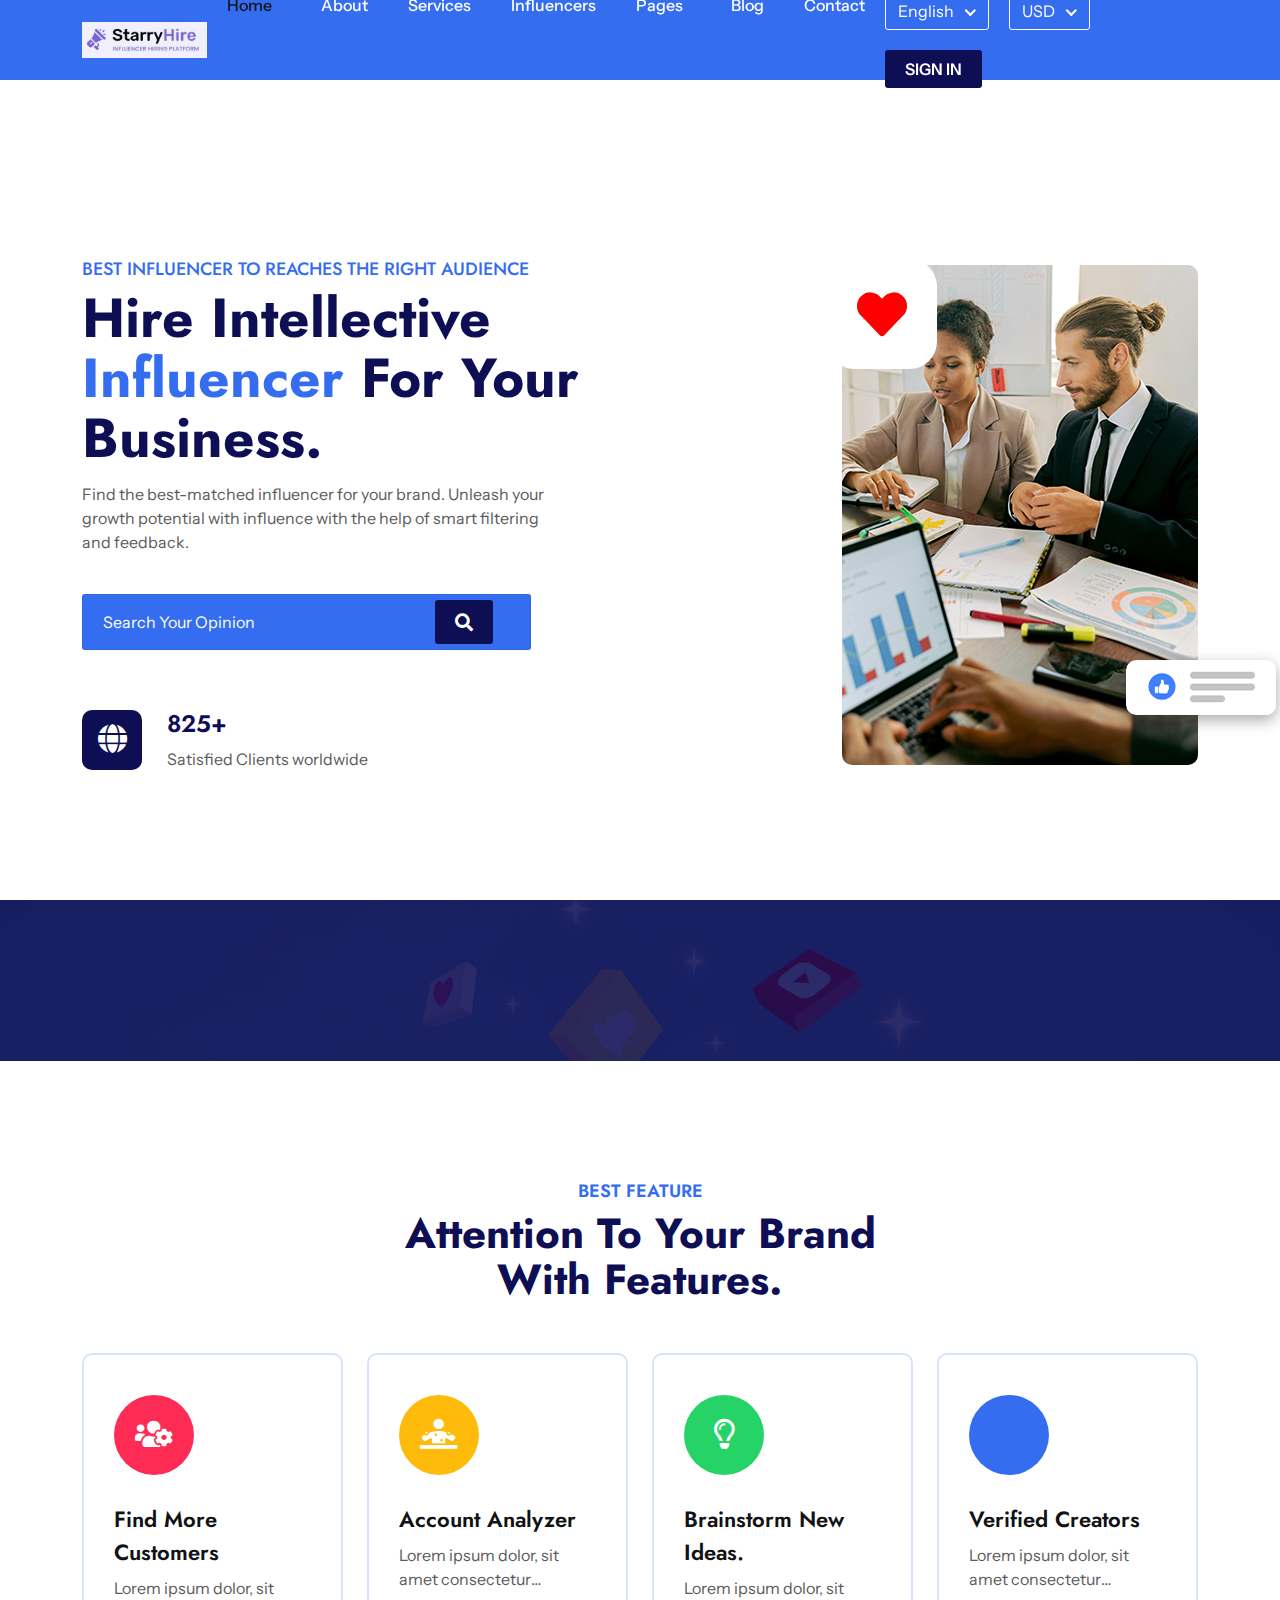
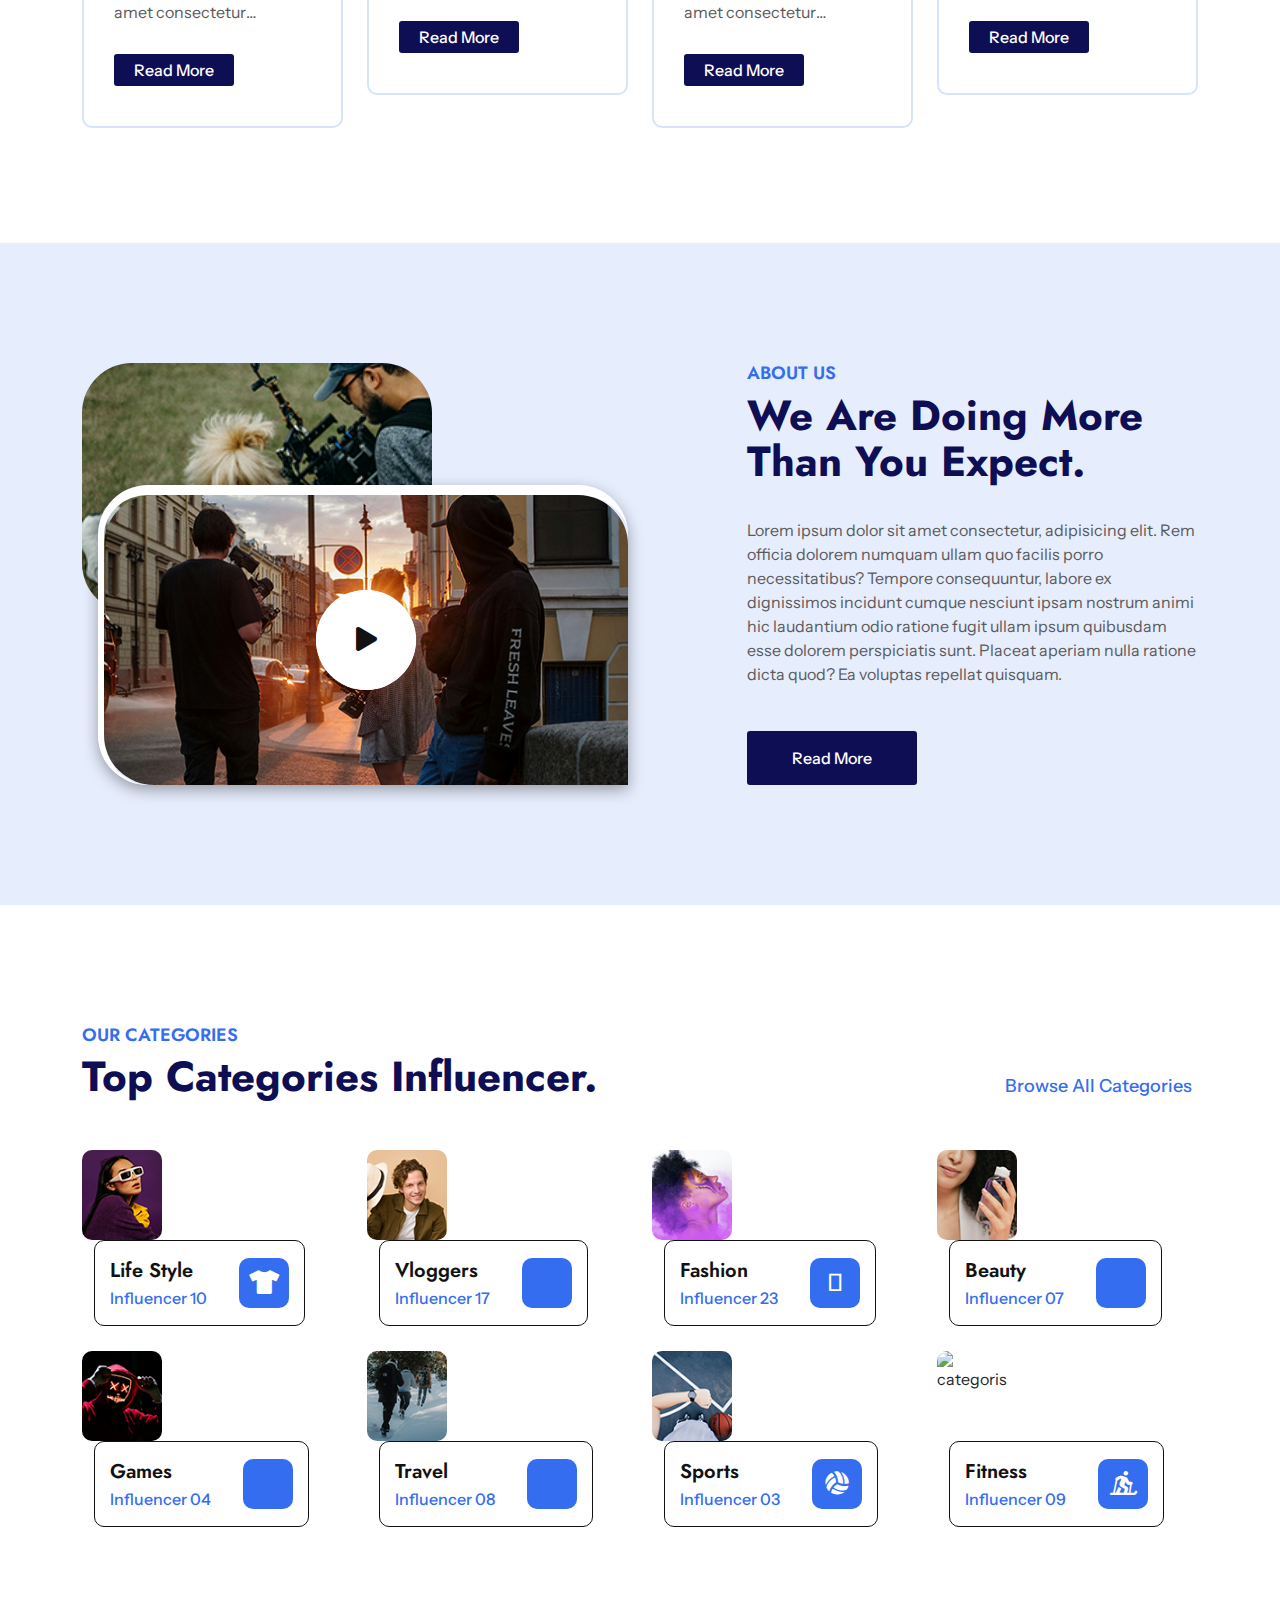
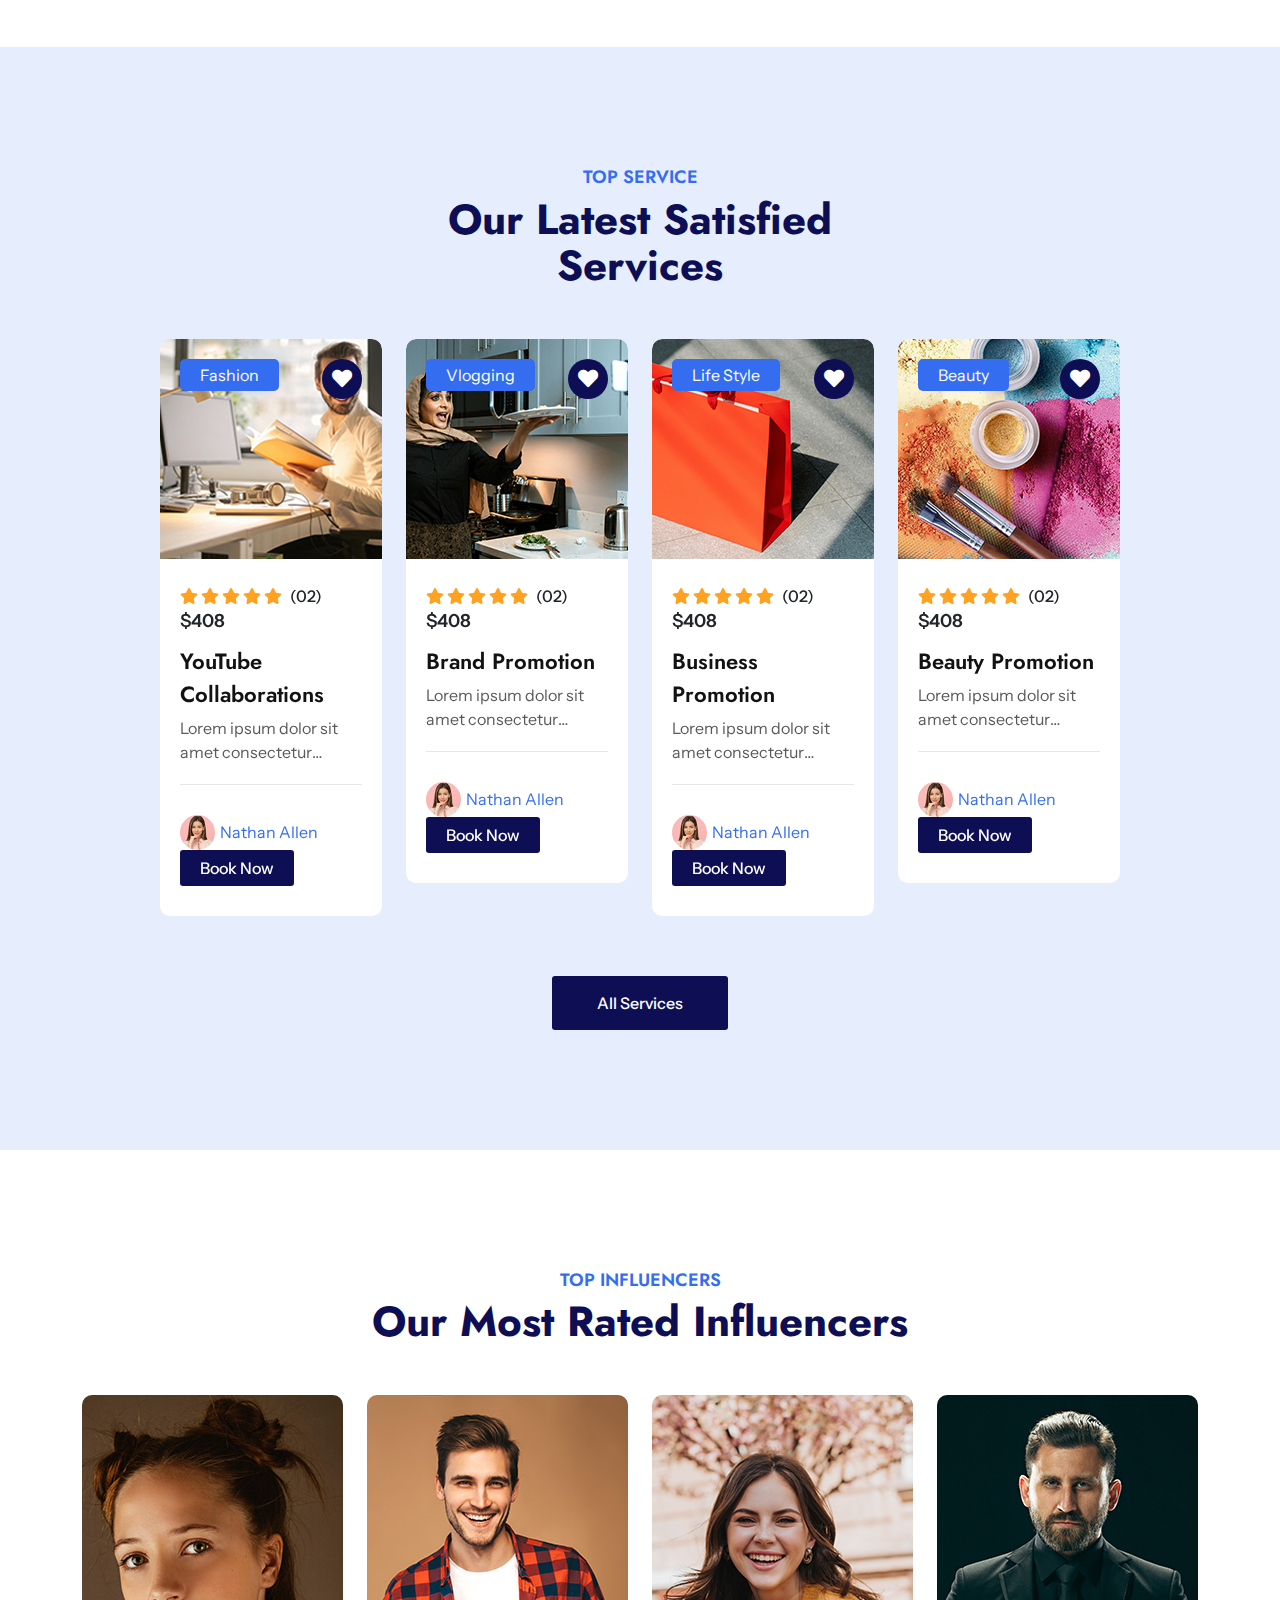
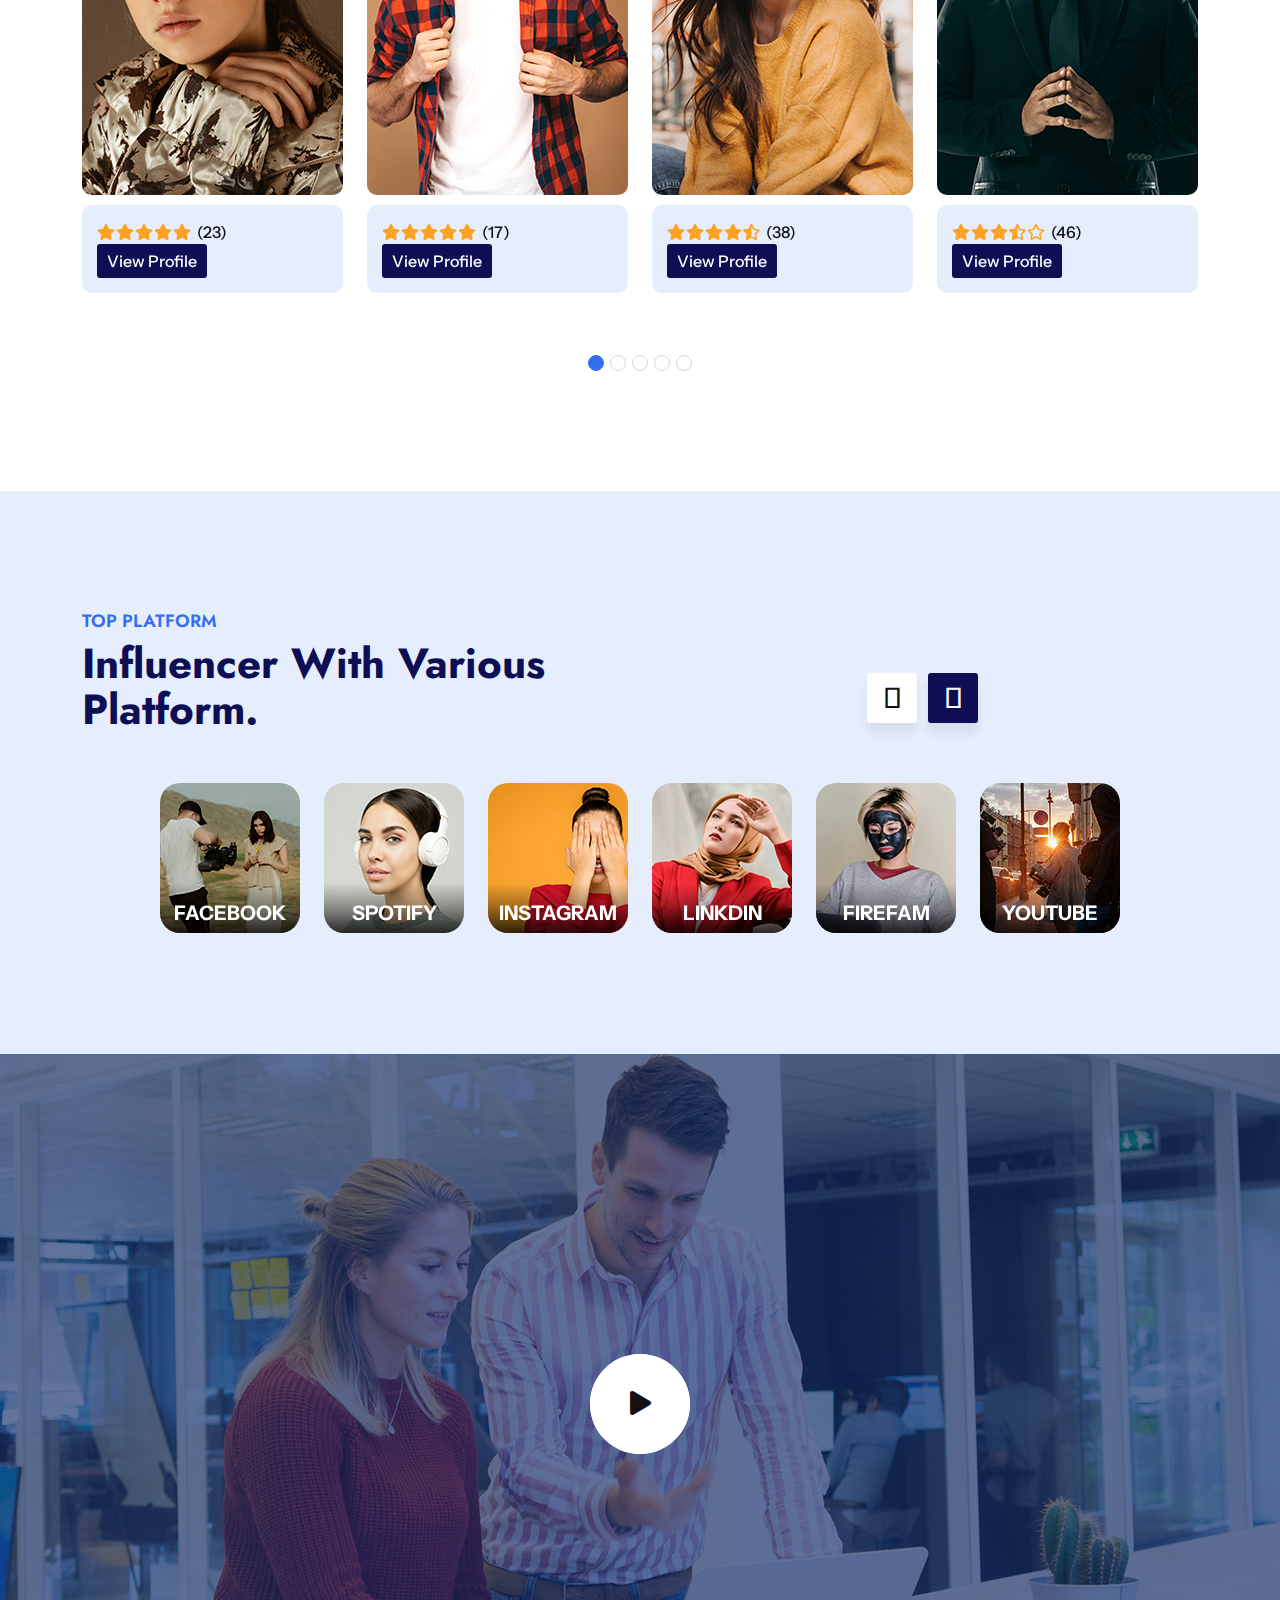
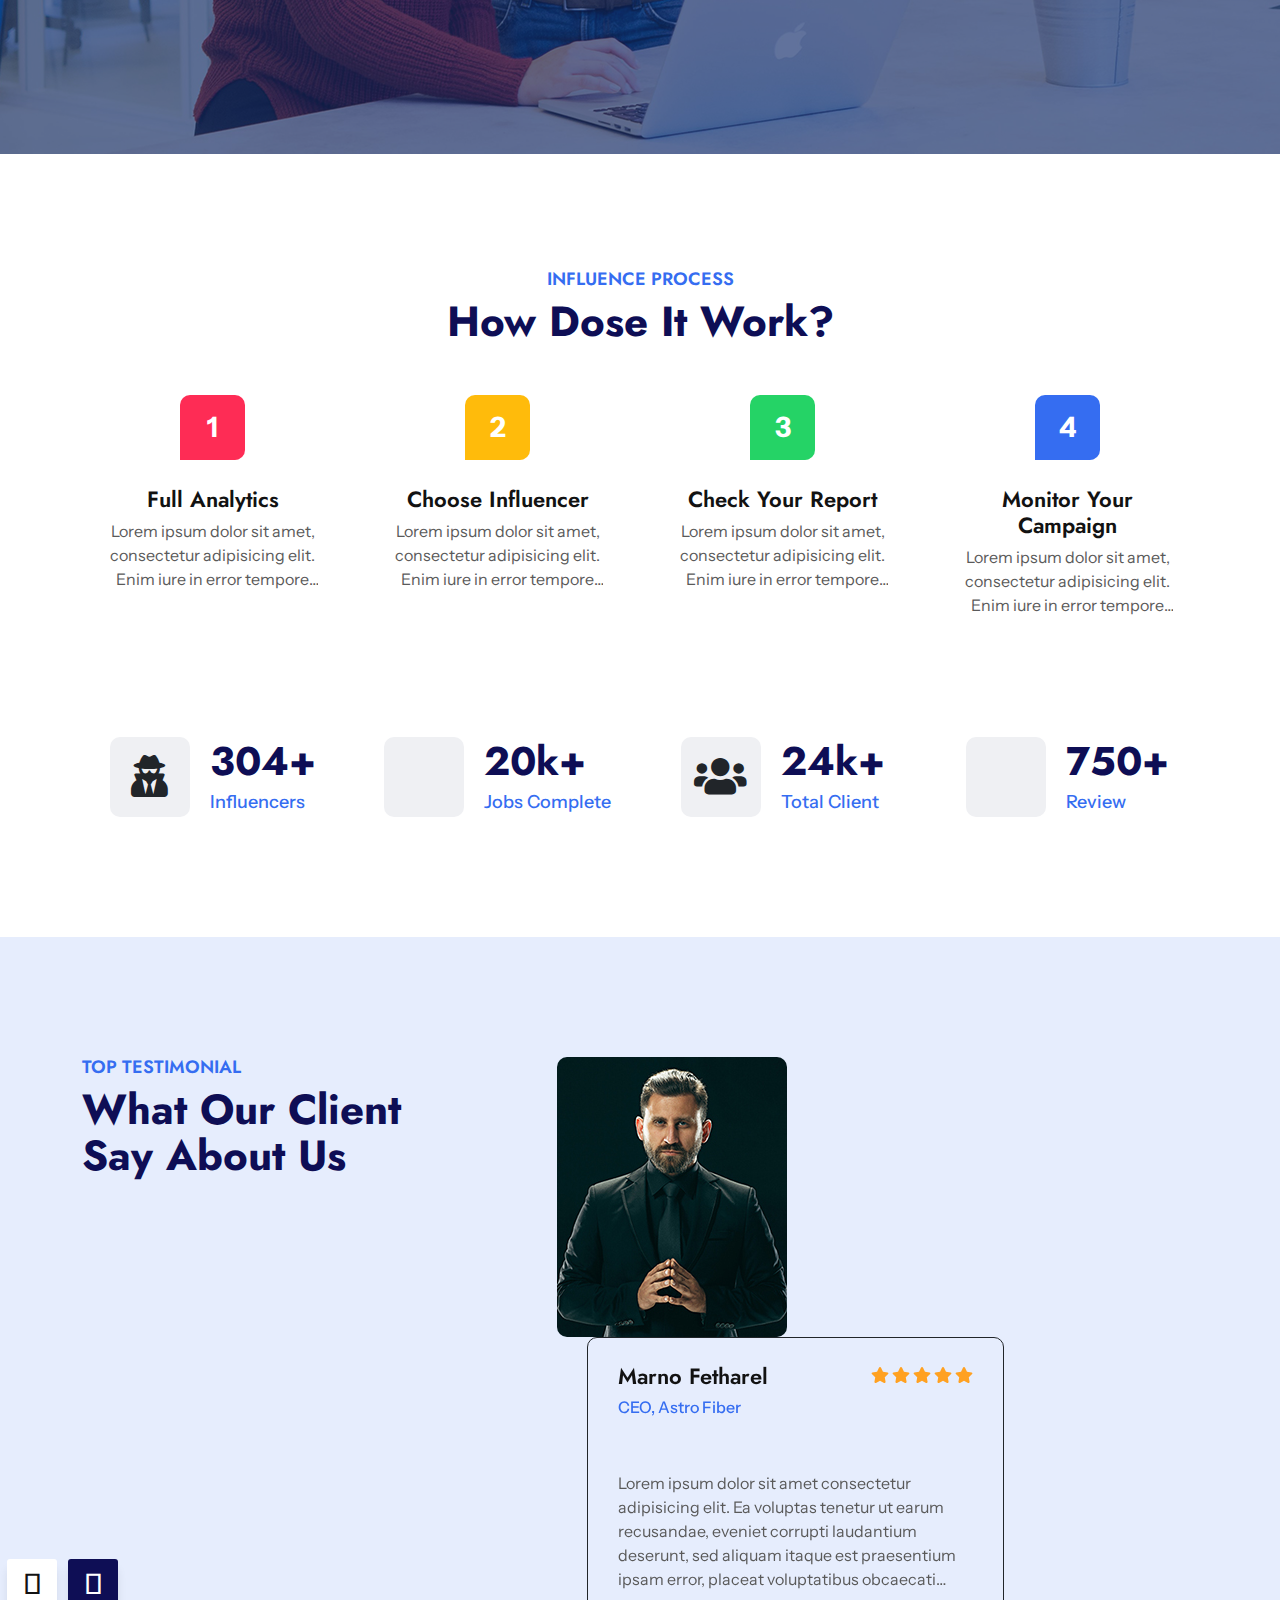
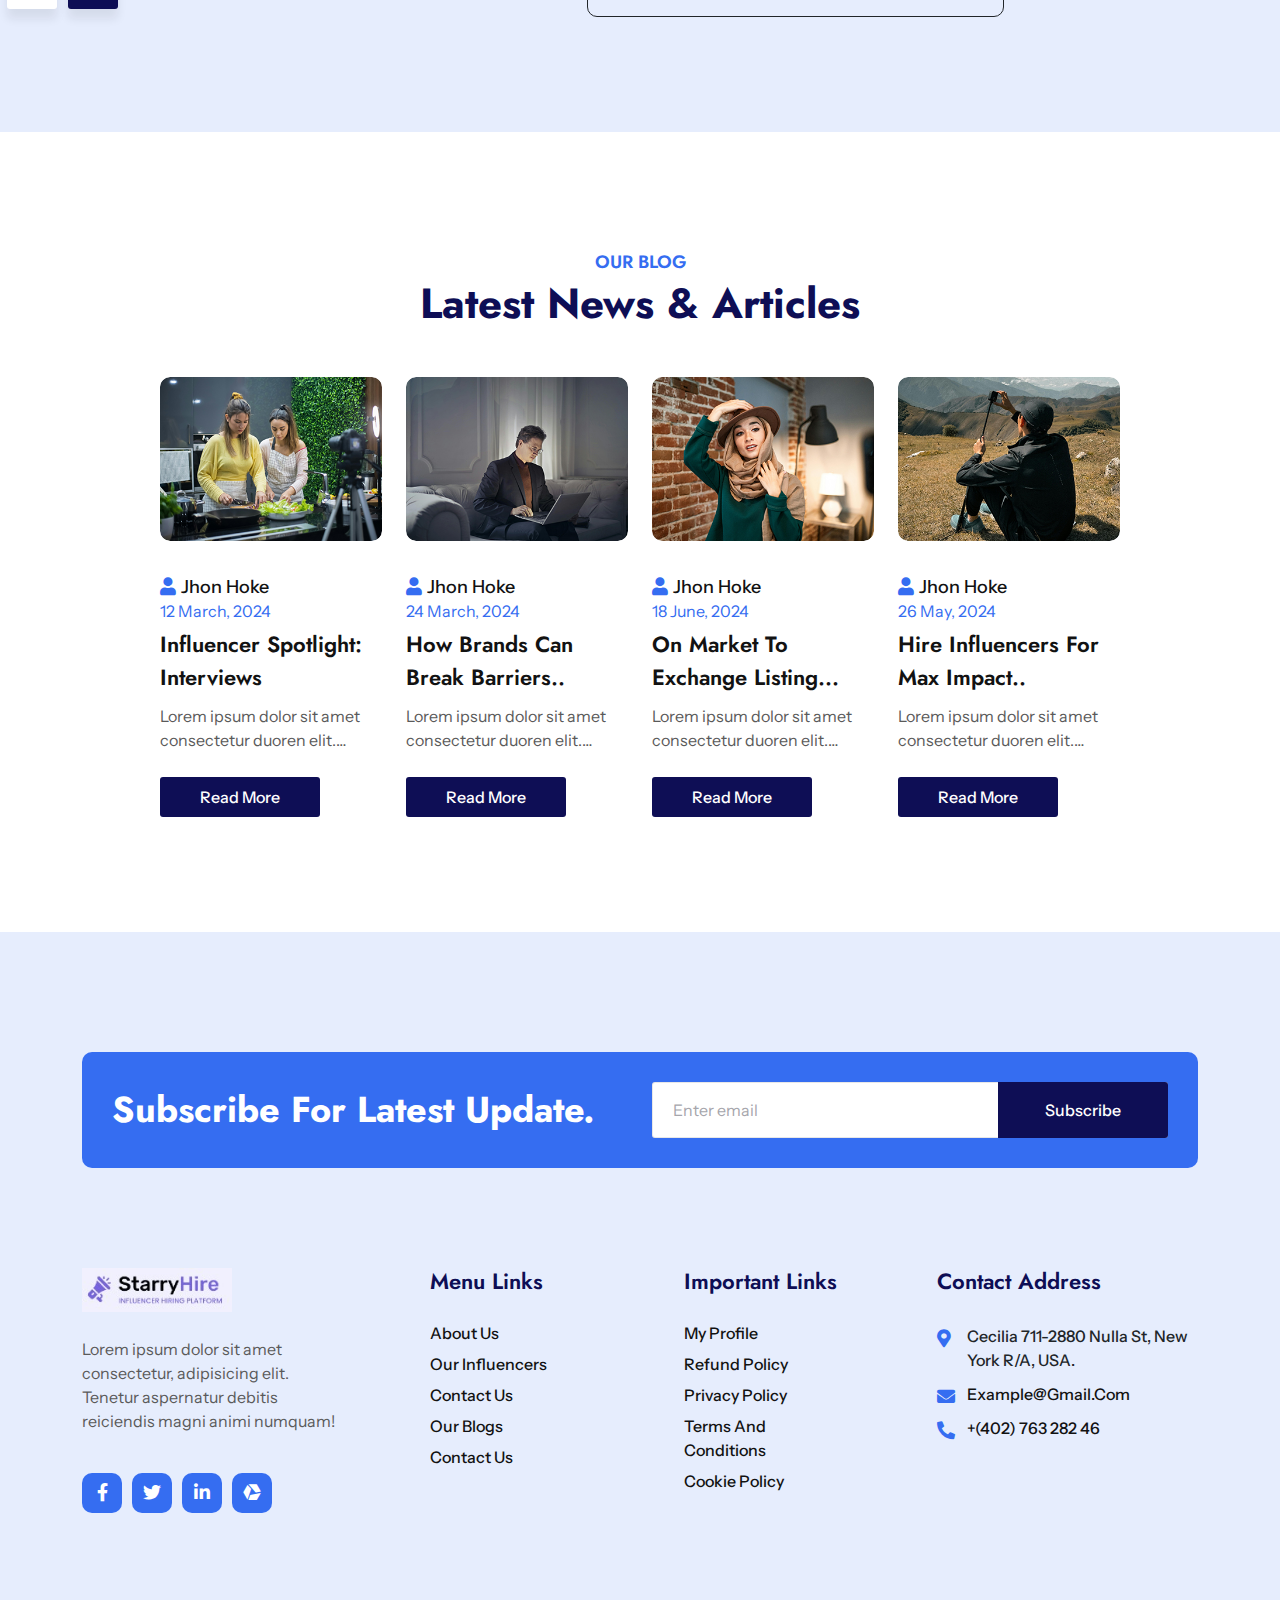
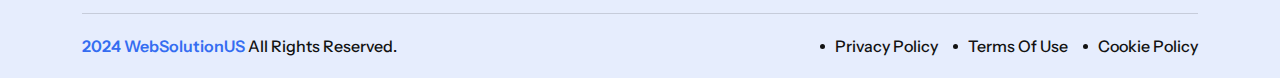
==== commit 2790cd6e: "home page 2" ====
--- a/index.html
+++ b/index.html
@@ -5,7 +5,7 @@
     <meta charset="UTF-8">
     <meta name="viewport"
         content="width=device-width, initial-scale=1.0, maximum-scale=1.0, minimum-scale=1.0, user-scalable=no" />
-    <title>hirefam</title>
+    <title>Influencer</title>
     <link rel="icon" type="image/png" href="images/favicon.png">
     <link rel="stylesheet" href="css/all.min.css">
     <link rel="stylesheet" href="css/bootstrap.min.css">
@@ -16,7 +16,6 @@
     <link rel="stylesheet" href="css/venobox.min.css">
     <link rel="stylesheet" href="css/spacing.css">
     <link rel="stylesheet" href="css/scroll_button.css">
-
 
     <link rel="stylesheet" href="css/style.css">
     <link rel="stylesheet" href="css/responsive.css">
@@ -279,7 +278,7 @@
     =============================-->
     <section class="wsus__categories pt_120 xs_pt_100 pb_120 xs_pb_100">
         <div class="container">
-            <div class="row mb_35">
+            <div class="row mb_25">
                 <div class="col-xl-6">
                     <div class="wsus__section_heading wsus__section_heading_left">
                         <h6>our Categories</h6>
@@ -618,7 +617,7 @@
         <div class="container">
             <div class="row justify-content-center">
                 <div class="col-xl-6">
-                    <div class="wsus__section_heading mb_25">
+                    <div class="wsus__section_heading mb_50">
                         <h6>top Influencers</h6>
                         <h2>Our most rated Influencers</h2>
                     </div>
@@ -1148,15 +1147,15 @@
     =============================-->
     <footer class="wsus__footer pt_120 xs_pt_100">
         <div class="container">
-            <div class="wsus__footer_top">
+            <div class="wsus__newsletter">
                 <div class="row align-items-center">
                     <div class="col-xl-6">
-                        <div class="wsus__footer_top_left">
-                            <h2>Subscribe our latest update.</h2>
+                        <div class="wsus__newsletter_left">
+                            <h2>Subscribe for latest update.</h2>
                         </div>
                     </div>
                     <div class="col-xl-6">
-                        <div class="wsus__footer_top_right">
+                        <div class="wsus__newsletter_right">
                             <form action="#">
                                 <input type="email" placeholder="Enter email">
                                 <button class="common_btn">Subscribe</button>
--- a/css/style.css
+++ b/css/style.css
@@ -81,6 +81,7 @@
 :root {
     --colorPrimary: #356DF1;
     --colorBlue: #0E0E55;
+    --colorRed: #ff3845;
     --LightBg: #356df11f;
     --paraColor: #5A5A5A;
     --colorBlack: #121212;
@@ -137,6 +138,33 @@
     height: 100%;
 }
 
+.common_btn_2 {
+    background: var(--colorRed);
+}
+
+.common_btn_2::after {
+    background: var(--colorBlack);
+}
+
+.common_btn_3 {
+    background: var(--colorBlue);
+
+}
+
+.common_btn_3::after {
+    background: var(--colorRed);
+}
+
+
+
+
+
+
+
+
+
+
+
 .wsus__section_heading {
     text-align: center;
 }
@@ -157,6 +185,32 @@
 }
 
 .wsus__section_heading_left {
+    text-align: left;
+}
+
+
+.wsus__section_heading_2 {
+    text-align: center;
+}
+
+.wsus__section_heading_2 h6 {
+    font-size: 20px;
+    font-weight: 600;
+    font-family: var(--bodyFont);
+    color: var(--colorRed);
+    text-transform: capitalize;
+}
+
+.wsus__section_heading_2 h2 {
+    font-size: 36px;
+    font-weight: 700;
+    line-height: 46px;
+    margin-top: 8px;
+    text-transform: uppercase;
+    color: var(--colorBlack);
+}
+
+.wsus__section_heading_left_2 {
     text-align: left;
 }
 
@@ -439,7 +493,7 @@
 .main_menu .nav-item:hover .wsus__droap_menu {
     opacity: 1;
     visibility: visible;
-    top: 100%;
+    top: 107%;
 }
 
 .main_menu .wsus__droap_menu li a {
@@ -492,26 +546,11 @@
     left: 0px;
 }
 
-
-
-
-
-
-
-
-
-
-
-
-
-
 .wsus__right_menu {
     gap: 20px;
 }
 
-.wsus__right_menu li {}
-
-.wsus__right_menu li a {
+.wsus__right_menu li .common_btn {
     font-size: 16px;
     font-weight: 600;
     padding: 7px 20px;
@@ -529,8 +568,7 @@
     color: var(--colorBlack);
 }
 
-
-.nice-select {
+.main_menu .nice-select {
     font-size: 14px;
     height: 37px;
     line-height: 34px;
@@ -542,34 +580,30 @@
     border: 1px solid var(--colorWhite);
 }
 
-.nice-select:after {
+.main_menu .nice-select:after {
     border-bottom: 2px solid var(--colorWhite);
     border-right: 2px solid var(--colorWhite);
     right: 15px;
 }
 
-.nice-select .list {
+.main_menu .nice-select .list {
     width: 100%;
     background-color: var(--colorPrimary);
     box-shadow: rgba(68, 68, 68, 0.11) 0px 0px 0px 1px;
     margin-top: 22px;
 }
 
-.nice-select .option:hover,
+.main_menu .nice-select .option:hover,
 .nice-select .option.focus,
 .nice-select .option.selected.focus {
     background-color: var(--colorBlue);
 }
 
-.nice-select:active,
+.main_menu .nice-select:active,
 .nice-select.open,
 .nice-select:focus {
     border-color: var(--colorWhite);
 }
-
-
-
-
 
 /* menu end */
 
@@ -848,6 +882,7 @@
 
 .wsus__feature_item p {
     margin-top: 7px;
+    color: var(--paraColor);
     display: -webkit-box;
     -webkit-line-clamp: 2;
     -webkit-box-orient: vertical;
@@ -1221,6 +1256,7 @@
 
 .wsus__service_item_text .description {
     margin-top: 5px;
+    color: var(--paraColor);
     display: -webkit-box;
     -webkit-line-clamp: 2;
     -webkit-box-orient: vertical;
@@ -1272,7 +1308,6 @@
 /* influencer start */
 
 .wsus__influencer_item {
-    margin-top: 25px;
     margin: 0px 12px;
 }
 
@@ -1315,10 +1350,10 @@
     color: var(--colorWhite);
     text-transform: uppercase;
     transition: all linear .3s;
-    -webkit-transition: ;
-    -moz-transition: ;
-    -ms-transition: ;
-    -o-transition: ;
+    -webkit-transition: all linear .3s;
+    -moz-transition: all linear .3s;
+    -ms-transition: all linear .3s;
+    -o-transition: all linear .3s;
 }
 
 .wsus__influencer_img .text .title:hover {
@@ -1595,6 +1630,7 @@
 
 .wsus__process_item p {
     margin-top: 7px;
+    color: var(--paraColor);
     display: -webkit-box;
     -webkit-line-clamp: 3;
     -webkit-box-orient: vertical;
@@ -1702,6 +1738,7 @@
 }
 
 .wsus__testimonial_item_text .description {
+    color: var(--paraColor);
     margin-top: 52px;
     display: -webkit-box;
     -webkit-line-clamp: 5;
@@ -1812,6 +1849,7 @@
 
 .wsus__blog_item_text p {
     margin-top: 10px;
+    color: var(--paraColor);
     display: -webkit-box;
     -webkit-line-clamp: 2;
     -webkit-box-orient: vertical;
@@ -1831,7 +1869,7 @@
     background: var(--LightBg);
 }
 
-.wsus__footer_top {
+.wsus__newsletter {
     padding: 30px 30px;
     background: var(--colorPrimary);
     border-radius: 10px;
@@ -1841,22 +1879,22 @@
     -o-border-radius: 10px;
 }
 
-.wsus__footer_top_left h2 {
+.wsus__newsletter_left h2 {
     font-size: 36px;
     font-weight: 700;
     color: var(--colorWhite);
     text-transform: capitalize;
 }
 
-.wsus__footer_top_right form {
+.wsus__newsletter_right form {
     position: relative;
 }
 
-.wsus__footer_top_right form input {
+.wsus__newsletter_right form input {
     padding: 15px 180px 15px 20px;
 }
 
-.wsus__footer_top_right form button {
+.wsus__newsletter_right form button {
     position: absolute;
     top: 0px;
     right: 0;
@@ -1865,7 +1903,7 @@
     border: 2px solid transparent;
 }
 
-.wsus__footer_top_right form button:hover {
+.wsus__newsletter_right form button:hover {
     border-color: var(--colorBlue);
 }
 
@@ -1875,7 +1913,7 @@
 
 .wsus__footer_left p {
     margin-top: 25px;
-    color: var(--colorBlack);
+    color: var(--paraColor);
 }
 
 .wsus__footer_left ul {
@@ -2075,6 +2113,487 @@
 
 
 
+/*===================================
+    HOME PAGE 2 START
+===================================*/
+/* menu start */
+
+.main_menu_2 {
+    background: var(--colorWhite);
+}
+
+.main_menu_2 .navbar-nav .nav-item .nav-link {
+    color: var(--colorBlack);
+}
+
+.main_menu_2 .navbar-nav .nav-item .nav-link:hover,
+.main_menu_2 .navbar-nav .nav-item .nav-link.active {
+    color: var(--colorRed);
+}
+
+.main_menu_2 .wsus__droap_menu {
+    background: var(--colorWhite);
+    box-shadow: rgba(0, 0, 0, 0.19) 0px 10px 20px, rgba(0, 0, 0, 0.23) 0px 6px 6px;
+}
+
+.main_menu_2 .wsus__droap_menu li a {
+    color: var(--colorBlack);
+    border-bottom: 1px solid #1212123d;
+}
+
+.main_menu_2 .wsus__droap_menu li a:hover,
+.main_menu_2 .wsus__droap_menu li a.active {
+    color: var(--colorRed);
+}
+
+.main_menu_2 .wsus__droap_menu li a:hover::after,
+.main_menu_2 .wsus__droap_menu li a.active::after {
+    background: var(--colorRed);
+}
+
+.main_menu_2 .wsus__right_menu .common_btn_2 {
+    background: var(--colorRed) !important;
+}
+
+.main_menu_2 .wsus__right_menu .common_btn_2::after {
+    background: var(--colorBlack) !important;
+}
+
+.main_menu_2 .wsus__right_menu .common_btn_2:hover {
+    color: var(--colorWhite);
+}
+
+.main_menu_2 .nice-select {
+    font-size: 14px;
+    height: 37px;
+    line-height: 34px;
+    padding-left: 12px;
+    padding-right: 34px;
+    border-radius: 3px;
+    background-color: transparent;
+    color: var(--colorBlack);
+    border: 1px solid var(--colorBlack);
+}
+
+.main_menu_2 .nice-select:after {
+    border-bottom: 2px solid var(--colorBlack);
+    border-right: 2px solid var(--colorBlack);
+    right: 15px;
+}
+
+.main_menu_2 .nice-select .list {
+    width: 100%;
+    background-color: var(--colorWhite);
+    box-shadow: rgba(68, 68, 68, 0.11) 0px 0px 0px 1px;
+    margin-top: 22px;
+}
+
+.main_menu_2 .nice-select .option:hover,
+.main_menu_2 .nice-select .option.focus,
+.main_menu_2 .nice-select .option.selected.focus {
+    background-color: var(--colorRed);
+}
+
+.main_menu_2 .nice-select:active,
+.main_menu_2 .nice-select.open,
+.main_menu_2 .nice-select:focus {
+    border-color: var(--colorBlack);
+}
+
+/* menu end */
+
+
+/* banner start */
+
+.wsus__banner_2 {
+    background-size: cover !important;
+    background-position: center !important;
+    background-repeat: no-repeat !important;
+}
+
+.wsus__banner_2_overly {
+    height: 100vh;
+    background: linear-gradient(180deg, rgb(1 69 84) 0%, rgba(1, 71, 12, 0.64) 100%);
+}
+
+.wsus__banner_2_overly div {
+    height: 100%;
+}
+
+.wsus__banner_2_contant {
+    text-align: center;
+    display: flex;
+    flex-direction: column;
+    justify-content: center;
+}
+
+.wsus__banner_2_contant h6 {
+    color: var(--colorRed);
+    font-size: 18px;
+    font-weight: 500;
+    text-transform: uppercase;
+}
+
+.wsus__banner_2_contant h1 {
+    font-size: 78px;
+    font-weight: 700;
+    line-height: 85px;
+    margin-top: 7px;
+    text-transform: uppercase;
+    color: var(--colorWhite);
+}
+
+.wsus__banner_2_contant p {
+    margin-top: 15px;
+    color: var(--colorWhite);
+}
+
+.wsus__banner_2_contant form {
+    width: 70%;
+    margin: 45px auto 0px;
+    position: relative;
+}
+
+.wsus__banner_2_contant form input {
+    padding: 16px 20px;
+}
+
+.wsus__banner_2_contant form button {
+    position: absolute;
+    top: 6px;
+    right: 6px;
+    padding: 11px 34px;
+}
+
+/* banner end */
+
+
+/* platform 2 start */
+
+.wsus__platform_2 .nextArrow,
+.wsus__platform_2 .prevArrow:hover,
+.wsus__platform_2 .nextArrow:hover {
+    color: var(--colorWhite);
+    background: var(--colorRed);
+}
+
+/* platform 2 end */
+
+
+/* feature start */
+
+.wsus__feature_2 .wsus__feature_item {
+    background: #EFF0F3;
+    border: none;
+}
+
+.wsus__feature_2 .wsus__feature_item:hover {
+    background: #EFF0F3;
+}
+
+.wsus__feature_2 .wsus__feature_item span {
+    color: var(--colorBlack);
+    background: var(--colorWhite);
+}
+
+.wsus__feature_2 .wsus__feature_item:hover .title {
+    color: var(--colorBlack);
+}
+
+.wsus__feature_2 .wsus__feature_item .title:hover {
+    color: var(--colorRed);
+}
+
+.wsus__feature_2 .wsus__feature_item:hover p {
+    color: var(--paraColor);
+}
+
+.wsus__feature_2 .wsus__feature_item .read_more {
+    font-size: 16px;
+    font-weight: 400;
+    text-transform: capitalize;
+    color: var(--colorRed);
+    margin-top: 20px;
+}
+
+.wsus__feature_2 .wsus__feature_item .read_more i {
+    position: relative;
+    top: 1px;
+    margin-left: 5px;
+    transition: all linear .3s;
+    -webkit-transition: all linear .3s;
+    -moz-transition: all linear .3s;
+    -ms-transition: all linear .3s;
+    -o-transition: all linear .3s;
+}
+
+.wsus__feature_2 .wsus__feature_item .read_more:hover i {
+    margin-left: 10px;
+}
+
+/* feature end */
+
+
+
+/* categories start */
+
+.wsus__categories_btn_2 a {
+    color: var(--colorRed);
+}
+
+.wsus__categories_item_2 {
+    height: 150px;
+    display: block;
+    position: relative;
+    margin-top: 25px;
+}
+
+.wsus__categories_item_2 img {
+    border-radius: 0px 20px 20px 20px;
+    -webkit-border-radius: 0px 20px 20px 20px;
+    -moz-border-radius: 0px 20px 20px 20px;
+    -ms-border-radius: 0px 20px 20px 20px;
+    -o-border-radius: 0px 20px 20px 20px;
+}
+
+.wsus__categories_item_2 p {
+    position: absolute;
+    top: 0;
+    left: 0;
+    padding: 5px 15px;
+    color: var(--colorWhite);
+    background: var(--colorRed);
+    border-bottom: 3px solid var(--colorWhite);
+    border-right: 3px solid var(--colorWhite);
+    border-radius: 0px 0px 20px 0px;
+    -webkit-border-radius: 0px 0px 20px 0px;
+    -moz-border-radius: 0px 0px 20px 0px;
+    -ms-border-radius: 0px 0px 20px 0px;
+    -o-border-radius: 0px 0px 20px 0px;
+}
+
+.wsus__categories_item_2 .name {
+    position: absolute;
+    bottom: 0px;
+    left: 0;
+    width: 100%;
+    height: 50px;
+    border-radius: 0px 0px 20px 20px;
+    background: linear-gradient(to top, rgba(0, 0, 0, .8) 0%, rgba(0, 0, 0, .35) 50%, rgba(0, 0, 0, 0) 100%, rgba(0, 0, 0, 0) 100%);
+    transition: all linear .3s;
+    -webkit-transition: all linear .3s;
+    -moz-transition: all linear .3s;
+    -ms-transition: all linear .3s;
+    -o-transition: all linear .3s;
+}
+
+.wsus__categories_item_2:hover .name {
+    height: 100%;
+}
+
+.wsus__categories_item_2 span {
+    position: absolute;
+    display: inline-block;
+    bottom: 5px;
+    left: 50%;
+    font-size: 20px;
+    font-weight: 700;
+    color: var(--colorWhite);
+    text-transform: uppercase;
+    transform: translate(-50%, 0px);
+    transition: all linear .3s;
+    -webkit-transition: all linear .3s;
+    -moz-transition: all linear .3s;
+    -ms-transition: all linear .3s;
+    -o-transition: all linear .3s;
+}
+
+.wsus__categories_item_2:hover .name span {
+    bottom: 50%;
+    transform: translate(-50%, 50%);
+    -webkit-transform: translate(-50%, 50%);
+    -moz-transform: translate(-50%, 50%);
+    -ms-transform: translate(-50%, 50%);
+    -o-transform: translate(-50%, 50%);
+}
+
+/* categories end */
+
+
+/* service 2 start */
+
+.wsus__service_2 .wsus__service_item_text .title:hover {
+    color: var(--colorRed);
+}
+
+.wsus__service_2 .wsus__service_item_bottom .img_2 .name {
+    color: var(--colorBlack);
+}
+
+.wsus__service_2 .wsus__service_item .img .feature {
+    background: var(--colorRed);
+}
+
+/* service 2 end */
+
+
+/* influencer 2 start */
+
+.wsus__influencer_2 .wsus__influencer_img .icon li a {
+    background: var(--colorRed);
+}
+
+.wsus__influencer_2 .wsus__influencer_item .text {
+    background: var(--colorRed);
+}
+
+.wsus__influencer_2 .slick-dots li.slick-active button,
+.wsus__influencer .slick-dots li:hover button {
+    background: var(--colorRed);
+    border-color: var(--colorRed);
+}
+
+/* influencer 2 end */
+
+
+/* process 2 start */
+
+.wsus__process_2 .wsus__process_item span {
+    background: #EFF0F3;
+    color: var(--colorBlack);
+}
+
+.wsus__counter_bg {
+    padding: 60px 0px;
+    background: var(--colorBlack);
+    border-radius: 20px;
+    -webkit-border-radius: 20px;
+    -moz-border-radius: 20px;
+    -ms-border-radius: 20px;
+    -o-border-radius: 20px;
+}
+
+.wsus__counter_2 .wsus__counter_item .icon {
+    background: var(--colorRed);
+    color: var(--colorWhite);
+}
+
+.wsus__counter_2 .wsus__counter_item .text h4 {
+    color: var(--colorWhite);
+}
+
+.wsus__counter_2 .wsus__counter_item .text p {
+    color: var(--colorWhite);
+}
+
+/* process 2 end */
+
+
+/* testimonial 2 start */
+
+.wsus__testimonial_2 .nextArrow,
+.wsus__testimonial_2 .prevArrow:hover,
+.wsus__testimonial_2 .nextArrow:hover {
+    color: var(--colorWhite);
+    background: var(--colorRed);
+}
+
+.wsus__testimonial_2 .wsus__testimonial_item_top .name p {
+    color: var(--colorRed);
+}
+
+.wsus__testimonial_2 .wsus__testimonial_item .quote {
+    color: #ff38451a;
+}
+
+/* testimonial 2 end */
+
+
+/* blog 2 start */
+
+.wsus__blog_2 .usus__admin_and_date h6 i {
+    color: var(--colorRed);
+}
+
+.wsus__blog_2 .usus__admin_and_date span {
+    color: var(--colorBlue);
+}
+
+.wsus__blog_2 .wsus__blog_item_text .title:hover {
+    color: var(--colorRed);
+}
+
+/* blog 2 end */
+
+
+/* newsletter start */
+.wsus__newsletter_2 {
+    padding: 60px 0px;
+    background: var(--colorBlue);
+    border-radius: 0;
+    -webkit-border-radius: 0;
+    -moz-border-radius: 0;
+    -ms-border-radius: 0;
+    -o-border-radius: 0;
+}
+
+.wsus__newsletter_2 .wsus__newsletter_left h2 {
+    text-transform: uppercase;
+}
+
+.wsus__newsletter_2 .wsus__newsletter_right form button {
+    padding: 16px 45px;
+    border: none;
+}
+
+/* newsletter end */
+
+
+/* footer start */
+
+.wsus__footer_2 .wsus__footer_left ul li a {
+    background: var(--colorRed);
+}
+
+.wsus__footer_2 .wsus__footer_left ul li a:hover {
+    background: var(--colorBlue);
+}
+
+.wsus__footer_2 .wsus__footer_link ul li a:hover {
+    color: var(--colorRed);
+}
+
+.wsus__footer_2 .wsus__footer_link ul li a::before {
+    background: var(--colorRed);
+}
+
+.wsus__footer_2 .wsus__footer_right ul li p i,
+.wsus__footer_2 .wsus__footer_right ul li a i {
+    color: var(--colorRed);
+}
+
+.wsus__footer_2 .wsus__footer_right ul li a:hover {
+    color: var(--colorRed);
+}
+
+.wsus__footer_2 .wsus__copy_right p a {
+    color: var(--colorRed);
+}
+
+.wsus__footer_2 .wsus__copy_right ul li a:hover {
+    color: var(--colorRed);
+}
+
+.wsus__footer_2 .wsus__copy_right ul li a:hover:after {
+    background: var(--colorRed);
+}
+
+/* footer end */
+
+
+/*===================================
+   HOME PAGE 2 START
+===================================*/
 
 
 
